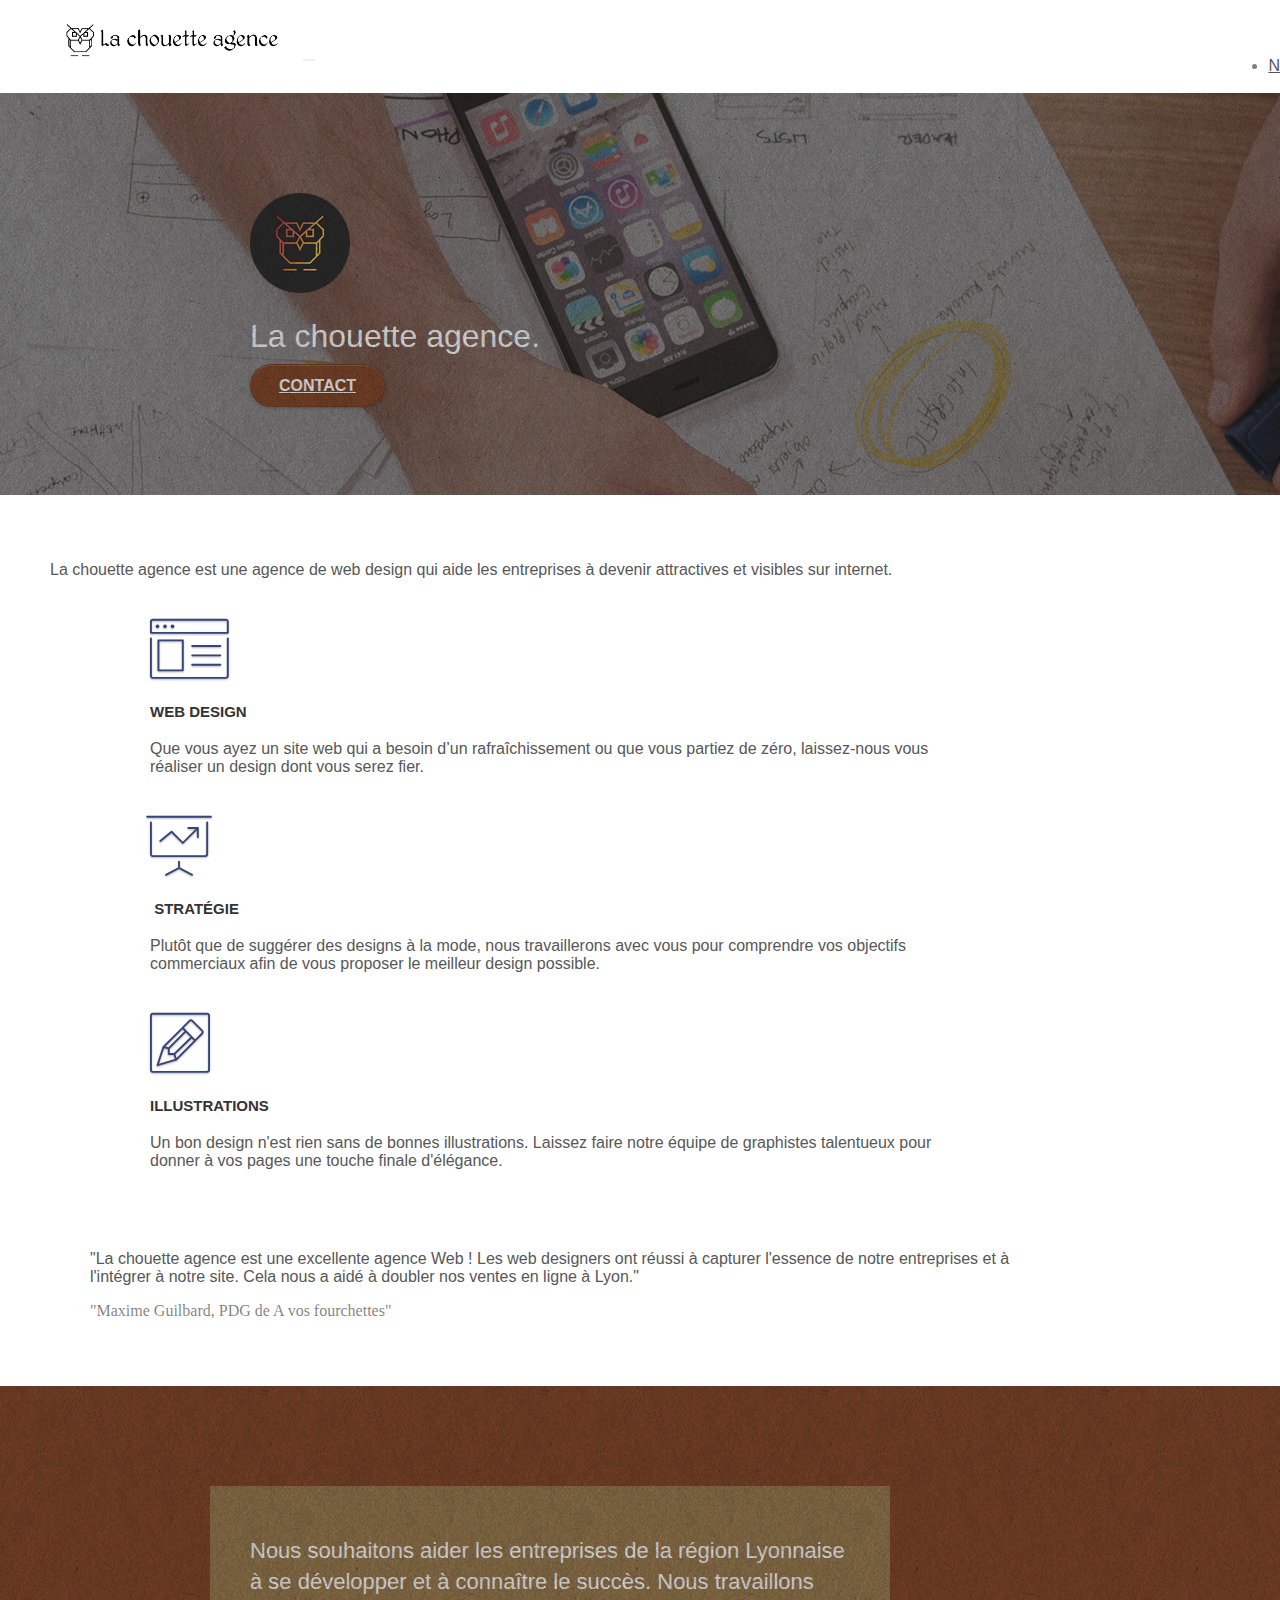
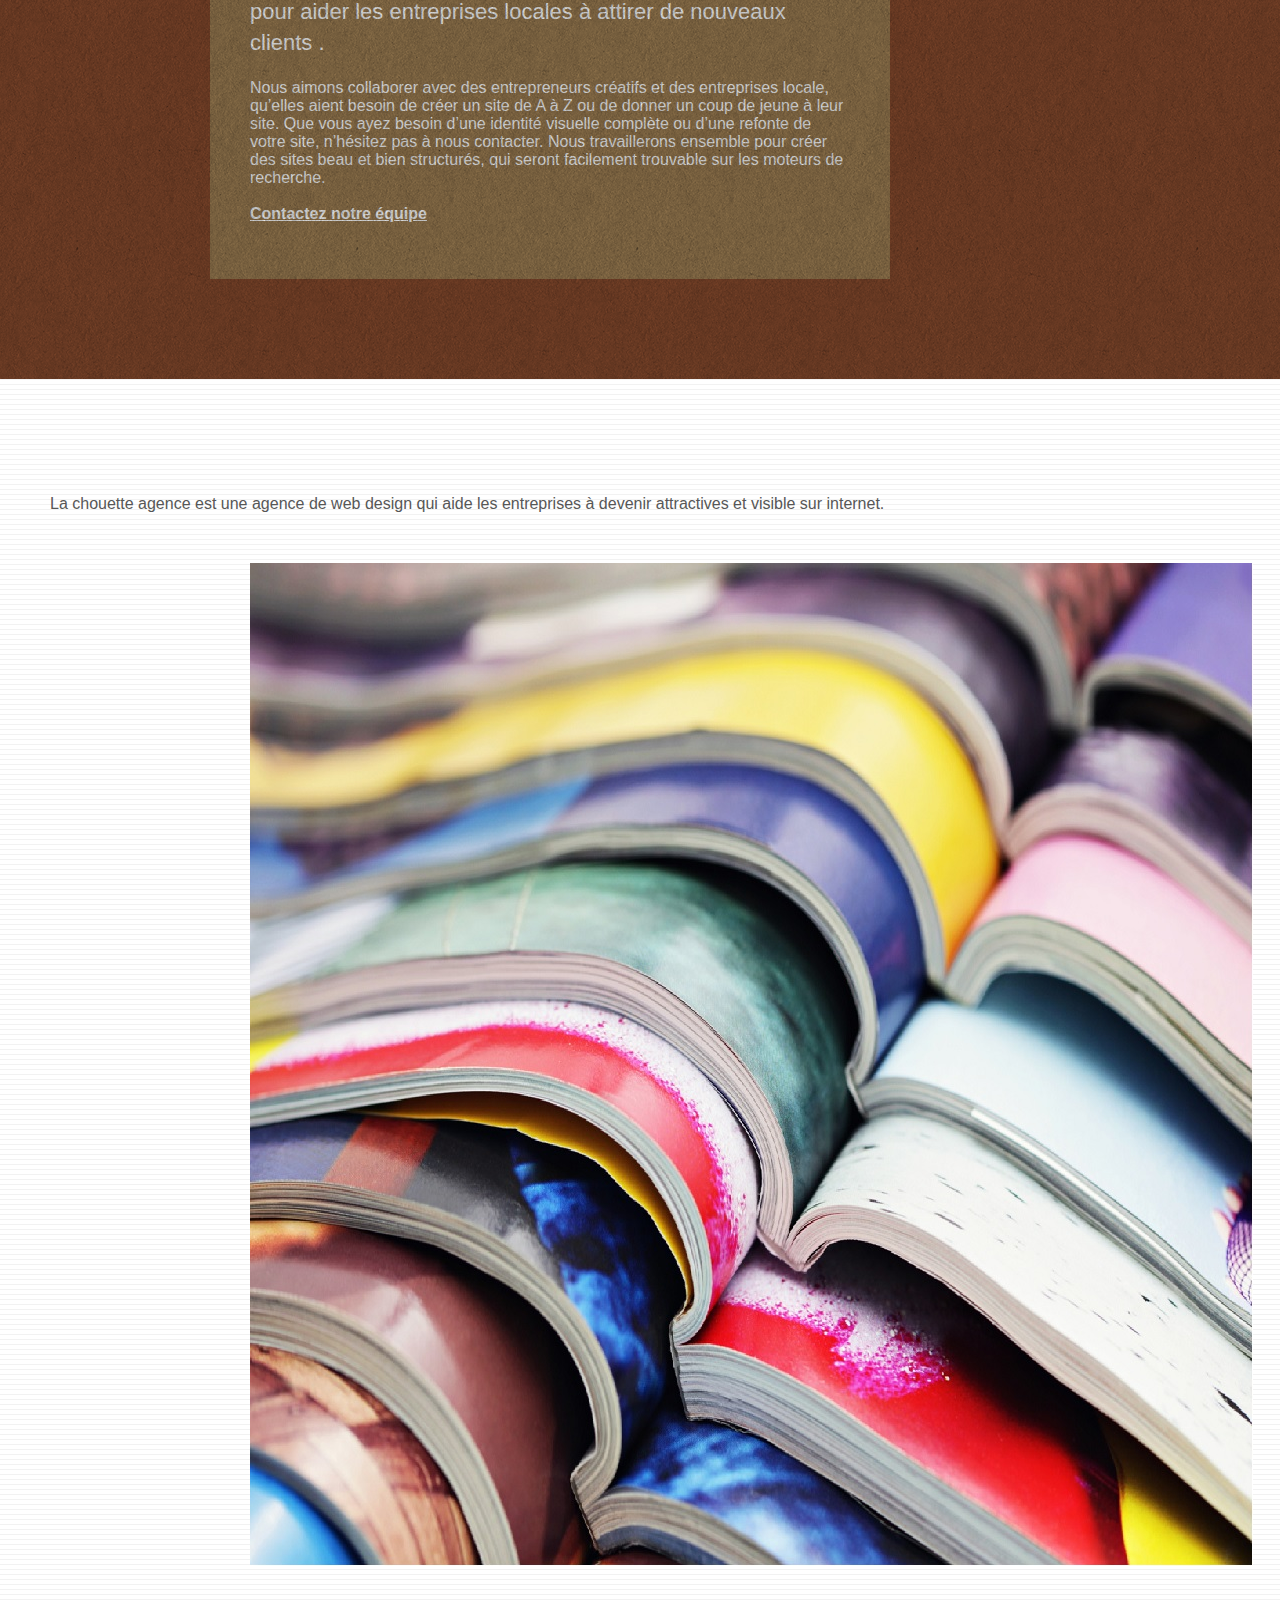
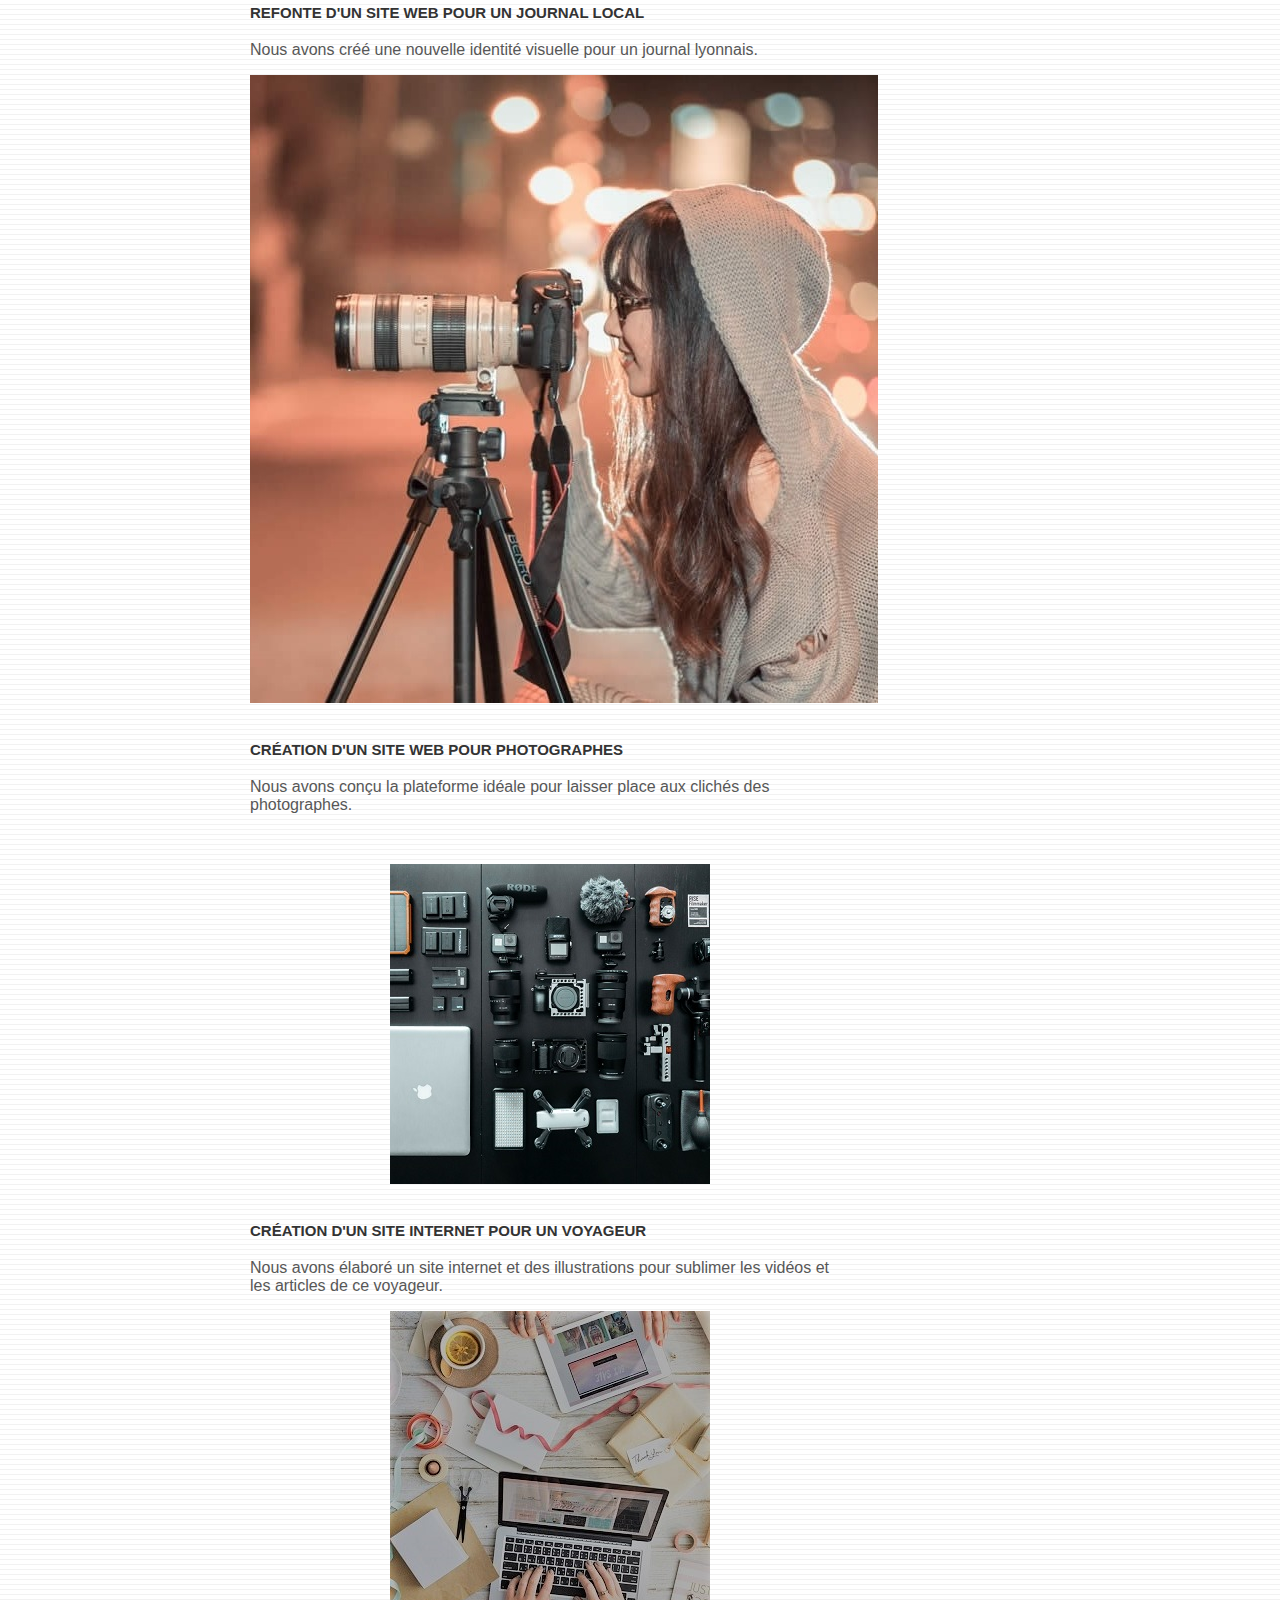
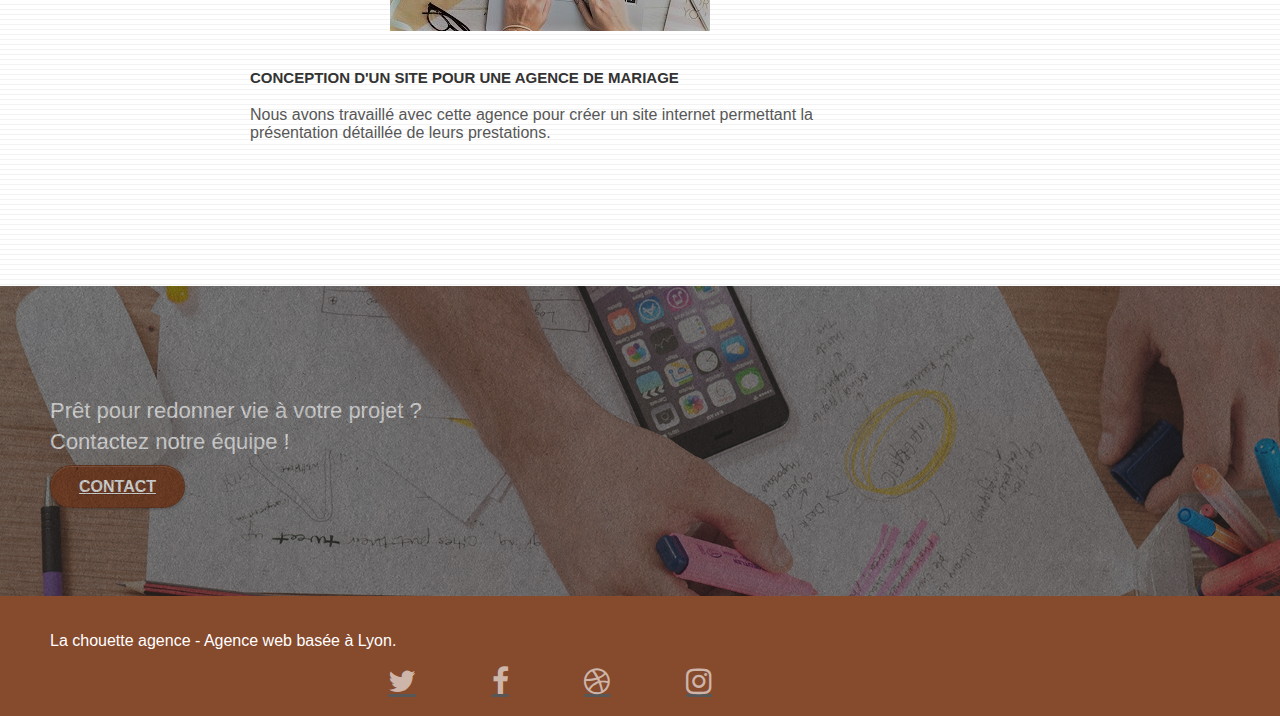
==== index.html @ 38c5d388 "correction orthographe" ====
<!doctype html>
<html lang="fr">

<head>
	<meta charset="utf-8">
	<meta name="keywords"
		content="seo, google, site web, site internet, agence design paris, agence design, agence design,agence design,agence design,agence design,agence design,agence design,agence design,agence design">
	<meta name="description"
		content="Agence web à paris, stratégie web, web design, illustrations, design de site web, site web, web, internet, site internet, site">
	<meta name="viewport" content="width=device-width, initial-scale=1.0, viewport-fit=cover">
	<link rel="shortcut icon" type="image/png" href="favicon.jpg">

	<link rel="stylesheet" href="https://cdn.jsdelivr.net/npm/bootstrap@3.3.5/dist/css/bootstrap.min.css"
		integrity="sha384-pdapHxIh7EYuwy6K7iE41uXVxGCXY0sAjBzaElYGJUrzwodck3Lx6IE2lA0rFREo" crossorigin="anonymous">
	<link rel="stylesheet" type="text/css" href="style.css">
	<link rel="stylesheet" type="text/css" href="./css/font-awesome.css">
	<link rel="stylesheet" type="text/css" href="./css/et-line.css">


	<script src="./js/jquery-2.1.0.js"></script>
	<script src="https://cdn.jsdelivr.net/npm/bootstrap@3.3.5/dist/js/bootstrap.min.js"
		integrity="sha384-pPttEvTHTuUJ9L2kCoMnNqCRcaMPMVMsWVO+RLaaaYDmfSP5//dP6eKRusbPcqhZ"
		crossorigin="anonymous"></script>
	<script src="./js/blocs.js"></script>
	<script src="./js/jquery.touchSwipe.js" defer></script>
	<script src="./js/gmaps.js"></script>

	<title>La Chouette Agence - Agence Web Design</title>


	<!-- Analytics -->

	<!-- Analytics END -->

</head>

<body>
	<!-- Principal conteneur -->
	<div class="page-container">

		<!-- bloc-0 -->
		<div class="bloc bgc-white l-bloc " id="bloc-0">
			<div class="container bloc-sm">

				<nav class="navbar row">
					<div class="navbar-header">
						<a class="navbar-brand" href="index.html"><img src="img/la-chouette-agence.png"
								alt="paris web design logo agence web meilleure agence" height="40" /></a>
						<button id="nav-toggle" type="button" class="ui-navbar-toggle navbar-toggle"
							data-toggle="collapse" data-target=".navbar-1">
							<span class="sr-only">Toggle navigation</span><span class="icon-bar"></span><span
								class="icon-bar"></span><span class="icon-bar"></span>
						</button>
					</div>
					<div class="collapse navbar-collapse navbar-1 special-dropdown-nav">
						<ul class="site-navigation nav navbar-nav">
							<li>
								<a href="contact.html">Nous contacter</a>
							</li>
						</ul>
					</div>
				</nav>
			</div>
		</div>
	</div>
	<!-- bloc-0 END -->

	<!-- bloc-1-presentation -->
	<div class="bloc bgc-dark-slate-blue bg-banniere d-bloc bg-t-edge bloc-bg-texture texture-paper b-parallax"
		id="bloc-1-hero">
		<div class="container bloc-lg">
			<div class="row tight-width-whitespace">
				<div class="col-sm-12">
					<img src="img/logo.png" class="center-block image-resize-mode" width="100"
						alt="La chouette agence, agence web paris, création logo paris" />
					<h1 class="text-center hero-bloc-text tc-white ">
						La chouette agence.
					</h1>
					<div class="text-center">
						<a href="contact.html" class="btn btn-lg btn-clean btn-rd cta-hero btn-atomic-tangerine"
							id="cta-hero">Contact</a>
					</div>
				</div>
			</div>
		</div>
	</div>
	<!-- bloc-1-presentation END -->

	<!-- bloc-2-services -->
	<div class="bloc bgc-white l-bloc" id="bloc-2-services">
		<div class="container bloc-md">
			<div class="row">
				<aside class="col-sm-12 text-center">
					<p>
						La chouette agence est une agence de web design qui aide les entreprises à devenir
						attractives et visibles sur internet.
					</p>
				</aside>
			</div>
			<div class="row voffset-lg med-width-whitespace">
				<div class="col-sm-4">
					<div class="text-center">
						<span class="et-icon-browser sm-shadow icon-dark-slate-blue icons icon-lg"></span>
					</div>
					<h3 class="mg-md text-center">
						Web design
					</h3>
					<p class="text-center ">
						Que vous ayez un site web qui a besoin d&rsquo;un rafraîchissement ou que vous partiez de
						zéro, laissez-nous vous réaliser un design dont vous serez fier.
					</p>
				</div>
				<div class="col-sm-4">
					<div class="text-center">
						<span class="et-icon-presentation sm-shadow icon-dark-slate-blue icons icon-lg"></span>
					</div>
					<h3 class="mg-md text-center">
						&nbsp;Stratégie
					</h3>
					<p class="text-center ">
						Plutôt que de suggérer des designs à la mode, nous travaillerons avec vous pour comprendre
						vos objectifs commerciaux afin de vous proposer le meilleur design possible.<br>
					</p>
				</div>
				<div class="col-sm-4">
					<div class="text-center">
						<span class="et-icon-edit sm-shadow icon-dark-slate-blue icons icon-lg"></span>
					</div>
					<h3 class="mg-md text-center">
						Illustrations
					</h3>
					<p class="text-center ">
						Un bon design n'est rien sans de bonnes illustrations. Laissez faire notre équipe de
						graphistes talentueux pour donner à vos pages une touche finale d'élégance.
					</p>
				</div>
			</div>
			<div class="row voffset-lg voffset">
				<div class="col-xs-12 col-md-8 col-md-offset-2 text-center">
					<blockquote>
						<p>
							"La chouette agence est une excellente agence Web !
							Les web designers ont réussi à capturer l'essence de notre entreprises et à l'intégrer à
							notre site.
							Cela nous a aidé à doubler nos ventes en ligne à Lyon."
						</p>
						<footer>
							"Maxime Guilbard, PDG de A vos fourchettes"
						</footer>
					</blockquote>

				</div>
			</div>
		</div>
	</div>
	<!-- bloc-2-services END -->

	<!-- bloc-3-what-i-do -->
	<div class="bloc tc-white bgc-atomic-tangerine bg-presentation d-bloc bloc-bg-texture texture-paper b-parallax"
		id="bloc-3-what-i-do">
		<div class="container bloc-lg">
			<div class="row tight-width-whitespace black-background">
				<div class="col-sm-12">
					<h2 class="mg-md text-center tc-white">
						Nous souhaitons aider les entreprises de la région Lyonnaise à se développer et à connaître
						le succès. Nous travaillons pour aider les entreprises locales à attirer de nouveaux clients
						.<br>
					</h2>
					<p class="text-center white">
						Nous aimons collaborer avec des entrepreneurs créatifs et des entreprises locale, qu’elles
						aient besoin de créer un site de A à Z ou de donner un coup de jeune à leur site. Que vous
						ayez besoin d’une identité visuelle complète ou d’une refonte de votre site, n’hésitez pas à
						nous contacter. Nous travaillerons ensemble pour créer des sites beau et bien structurés,
						qui seront facilement trouvable sur les moteurs de recherche. <br><br><a
							class="ltc-white bold-link" href="contact.html">Contactez notre équipe</a><br>
					</p>
				</div>
			</div>
		</div>
	</div>
	<!-- bloc-3-what-i-do END -->

	<!-- bloc-4-portfolio -->
	<div class="bloc bgc-white bg-lines-h2-bg bg-repeat l-bloc" id="bloc-4-portfolio">
		<div class="container bloc-lg">
			<div class="row">
				<aside class="col-sm-12 text-center">
					<p>
						La chouette agence est une agence de web design qui aide les entreprises à devenir
						attractives et visible sur internet.
					</p>
				</aside>
			</div>
			<div class="row tight-width-whitespace portfolio-row">
				<div class="col-sm-6">
					<a href="#" data-lightbox="img/1.jpg" data-gallery-id="gallery-1"
						data-caption="Refonte d'un site web pour un journal local" data-frame="snapshot-lb"><img
							src="img/1.jpg"
							alt="paris web design logo agence web meilleure agence et refonte site web journal"
							class="img-responsive portfolio-thumb" /></a>
					<h3 class="mg-md text-center">
						Refonte d'un site web pour un journal local
					</h3>
					<p class="text-center">
						Nous avons créé une nouvelle identité visuelle pour un journal lyonnais.
					</p>
				</div>
				<div class="col-sm-6">
					<a href="#" data-lightbox="img/2.jpg" data-gallery-id="gallery-1"
						data-caption="Création d'un site web pour photographes" data-frame="snapshot-lb"><img
							src="img/2.jpg" class="img-responsive portfolio-thumb"
							alt="paris web design logo agence web meilleure agence, Création d'un site web pour photographes" /></a>
					<h3 class="mg-md text-center">
						Création d'un site web pour photographes
					</h3>
					<p class="text-center">
						Nous avons conçu la plateforme idéale pour laisser place aux clichés des photographes.
					</p>
				</div>
			</div>
			<div class="row tight-width-whitespace portfolio-row">
				<div class="col-sm-6">
					<a href="#" data-lightbox="img/3.bmp" data-gallery-id="gallery-1"
						data-caption="Création d'un site internet pour un voyageur" data-frame="snapshot-lb"><img
							src="img/3.bmp" class="img-responsive portfolio-thumb"
							alt="paris web design logo agence web meilleure agence, Création d'un site web pour voyageur" /></a>
					<h3 class="mg-md text-center">
						Création d'un site internet pour un voyageur
					</h3>
					<p class="text-center">
						Nous avons élaboré un site internet et des illustrations pour sublimer les vidéos et les
						articles de ce voyageur.
					</p>
				</div>
				<div class="col-sm-6">
					<a href="#" data-lightbox="img/4.bmp" data-gallery-id="gallery-1"
						data-caption="Conception d'un site pour une agence de mariage" data-frame="snapshot-lb"><img
							src="img/4.bmp" class="img-responsive portfolio-thumb"
							alt="paris web design logo agence web meilleure agence, Création d'un site web pour agence de mariage" /></a>
					<h3 class="mg-md text-center">
						Conception d'un site pour une agence de mariage
					</h3>
					<p class="text-center">
						Nous avons travaillé avec cette agence pour créer un site internet permettant la
						présentation détaillée de leurs prestations.
					</p>
				</div>
			</div>
		</div>
	</div>
	<!-- bloc-4-portfolio END -->

	<!-- bloc-5-cta -->
	<div class="bloc bgc-dark-slate-blue bg-banniere d-bloc bloc-bg-texture texture-paper" id="bloc-5-cta">
		<div class="container bloc-lg">
			<div class="row">
				<h2 class="mg-md text-center tc-white">
					Prêt pour redonner vie à votre projet ?<br>Contactez notre équipe !
				</h2>
				<div class="col-sm-12 text-center">
					<a href="contact.html" class="btn btn-atomic-tangerine btn-clean btn-rd btn-lg cta-hero">Contact</a>
				</div>
			</div>
		</div>
	</div>
	<!-- bloc-5-cta END -->

	<!-- Footer - bloc-8 -->
	<div class="bloc bgc-atomic-tangerine d-bloc" id="bloc-8">
		<div class="container bloc-sm">
			<div class="row">
				<div class="col-sm-12">
					<p class="text-center white">
						La chouette agence - Agence web basée à Lyon.<br>
					</p>
					<div class="row row-no-gutters social">
						<div class="col-sm-3">
							<div class="text-center">
								<a class="social" href="index.html"><span class="fa fa-twitter icon-md"></span></a>
							</div>
						</div>
						<div class="col-sm-3">
							<div class="text-center">
								<a class="social" href="index.html"><span class="fa fa-facebook icon-md"></span></a>
							</div>
						</div>
						<div class="col-sm-3">
							<div class="text-center">
								<a class="social" href="index.html"><span class="fa fa-dribbble icon-md"></span></a>
							</div>
						</div>
						<div class="col-sm-3">
							<div class="text-center">
								<a class="social" href="index.html"><span class="fa fa-instagram icon-md"></span></a>
							</div>
						</div>
					</div>
				</div>
			</div>
		</div>
		<!-- Footer - bloc-8 END -->
	</div>
	<!-- Principal conteneur END -->
</body>

</html>
---- style.css ----
body {
    margin: 0;
    padding: 0;
    background: #fff;
    overflow-x: hidden;
    -webkit-font-smoothing: antialiased;
    -moz-osx-font-smoothing: grayscale;
}

a,
button {
    transition: all 0.3s ease-in-out;
    outline: none !important;
}

a:hover {
    text-decoration: none;
    cursor: pointer;
}

#page-loading-blocs-notifaction {
    position: fixed;
    top: 0;
    bottom: 0;
    width: 100%;
    z-index: 100000;
    background: #ffffff url("img/pageload-spinner.gif") no-repeat center center;
}

.bloc {
    width: 100%;
    clear: both;
    background: 50% 50% no-repeat;
    padding: 0 50px;
    -webkit-background-size: cover;
    -moz-background-size: cover;
    -o-background-size: cover;
    background-size: cover;
    position: relative;
}

.bloc .container {
    padding-left: 0;
    padding-right: 0;
}

.bloc-lg {
    padding: 100px 50px;
}

.bloc-md {
    padding: 50px;
}

.bloc-sm {
    padding: 20px 50px;
}

.bg-center,
.bg-l-edge,
.bg-r-edge,
.bg-t-edge,
.bg-b-edge,
.bg-tl-edge,
.bg-bl-edge,
.bg-tr-edge,
.bg-br-edge,
.bg-repeat {
    -webkit-background-size: auto !important;
    -moz-background-size: auto !important;
    -o-background-size: auto !important;
    background-size: auto !important;
}

.bg-repeat {
    background: repeat;
}

.bg-t-edge {
    background: top no-repeat;
}

.bloc-bg-texture::before {
    content: "";
    background-size: 2px 2px;
    position: absolute;
    top: 0;
    bottom: 0;
    left: 0;
    right: 0;
}

.texture-paper::before {
    background: url("img/texture-paper.png");
    background-size: 280px 280px;
}

.b-parallax {
    background-attachment: fixed;
}

.d-bloc {
    color: rgba(255, 255, 255, 0.7);
}

.d-bloc button:hover {
    color: rgba(255, 255, 255, 0.9);
}

.d-bloc .icon-round,
.d-bloc .icon-square,
.d-bloc .icon-rounded,
.d-bloc .icon-semi-rounded-a,
.d-bloc .icon-semi-rounded-b {
    border-color: rgba(255, 255, 255, 0.9);
}

.d-bloc .divider-h span {
    border-color: rgba(255, 255, 255, 0.2);
}

.d-bloc .a-btn,
.d-bloc .navbar a,
.d-bloc .navbar-brand,
.d-bloc a .icon-sm,
.d-bloc a .icon-md,
.d-bloc a .icon-lg,
.d-bloc a .icon-xl,
.d-bloc h1 a,
.d-bloc h2 a,
.d-bloc h3 a,
.d-bloc h4 a,
.d-bloc h5 a,
.d-bloc h6 a,
.d-bloc p a {
    color: rgba(255, 255, 255, 0.6);
}

.d-bloc .a-btn:hover,
.d-bloc .navbar a:hover,
.d-bloc .navbar-brand:hover,
.d-bloc a:hover .icon-sm,
.d-bloc a:hover .icon-md,
.d-bloc a:hover .icon-lg,
.d-bloc a:hover .icon-xl,
.d-bloc h1 a:hover,
.d-bloc h2 a:hover,
.d-bloc h3 a:hover,
.d-bloc h4 a:hover,
.d-bloc h5 a:hover,
.d-bloc h6 a:hover,
.d-bloc p a:hover {
    color: rgba(255, 255, 255, 1);
}

.d-bloc .navbar-toggle .icon-bar {
    background: rgba(255, 255, 255, 1);
}

.d-bloc .btn-wire,
.d-bloc .btn-wire:hover {
    color: rgba(255, 255, 255, 1);
    border-color: rgba(255, 255, 255, 1);
}

.d-bloc .panel {
    color: rgba(0, 0, 0, 0.5);
}

.d-bloc .panel button:hover {
    color: rgba(0, 0, 0, 0.7);
}

.d-bloc .panel icon {
    border-color: rgba(0, 0, 0, 0.7);
}

.d-bloc .panel .divider-h span {
    border-color: rgba(0, 0, 0, 0.1);
}

.d-bloc .panel .a-btn {
    color: rgba(0, 0, 0, 0.6);
}

.d-bloc .panel .a-btn:hover {
    color: rgba(0, 0, 0, 1);
}

.d-bloc .panel .btn-wire,
.d-bloc .panel .btn-wire:hover {
    color: rgba(0, 0, 0, 0.7);
    border-color: rgba(0, 0, 0, 0.3);
}

.d-bloc .panel,
.l-bloc {
    color: rgba(0, 0, 0, 0.5);
}

.d-bloc .panel button:hover,
.l-bloc button:hover {
    color: rgba(0, 0, 0, 0.7);
}

.l-bloc .icon-round,
.l-bloc .icon-square,
.l-bloc .icon-rounded,
.l-bloc .icon-semi-rounded-a,
.l-bloc .icon-semi-rounded-b {
    border-color: rgba(0, 0, 0, 0.7);
}

.d-bloc .panel .divider-h span,
.l-bloc .divider-h span {
    border-color: rgba(0, 0, 0, 0.1);
}

.d-bloc .panel .a-btn,
.l-bloc .a-btn,
.l-bloc .navbar a,
.l-bloc .navbar-brand,
.l-bloc a .icon-sm,
.l-bloc a .icon-md,
.l-bloc a .icon-lg,
.l-bloc a .icon-xl,
.l-bloc h1 a,
.l-bloc h2 a,
.l-bloc h3 a,
.l-bloc h4 a,
.l-bloc h5 a,
.l-bloc h6 a,
.l-bloc p a {
    color: rgba(0, 0, 0, 0.6);
}

.d-bloc .panel .a-btn:hover,
.l-bloc .a-btn:hover,
.l-bloc .navbar a:hover,
.l-bloc .navbar-brand:hover,
.l-bloc a:hover .icon-sm,
.l-bloc a:hover .icon-md,
.l-bloc a:hover .icon-lg,
.l-bloc a:hover .icon-xl,
.l-bloc h1 a:hover,
.l-bloc h2 a:hover,
.l-bloc h3 a:hover,
.l-bloc h4 a:hover,
.l-bloc h5 a:hover,
.l-bloc h6 a:hover,
.l-bloc p a:hover {
    color: rgba(0, 0, 0, 1);
}

.l-bloc .navbar-toggle .icon-bar {
    color: rgba(0, 0, 0, 0.6);
}

.d-bloc .panel .btn-wire,
.d-bloc .panel .btn-wire:hover,
.l-bloc .btn-wire,
.l-bloc .btn-wire:hover {
    color: rgba(0, 0, 0, 0.7);
    border-color: rgba(0, 0, 0, 0.3);
}

.voffset {
    margin-top: 30px;
}

.voffset-lg {
    margin-top: 80px;
}

.row-no-gutters {
    margin-right: 0;
    margin-left: 0;
}

.row.row-no-gutters > [class^="col-"],
.row.row-no-gutters > [class*=" col-"] {
    padding-right: 0;
    padding-left: 0;
}

#bloc-1-hero h1 {
    font-size: 32px;
}

.navbar {
    margin-bottom: 0;
    z-index: 1;
}

.navbar-brand {
    height: auto;
    padding: 3px 15px;
    font-size: 25px;
    font-weight: normal;
    font-weight: 600;
    line-height: 44px;
}

.navbar-brand img {
    max-height: 200px;
    margin: 0 5px 0 0;
    display: inline;
}

.navbar-brand img[src$="svg"] {
    min-width: 100px;
}

.nav-center .navbar-brand img {
    margin: 0;
}

.navbar .nav {
    padding-top: 2px;
    margin-right: -16px;
    float: right;
    z-index: 1;
}

.nav > li {
    float: left;
    margin-top: 4px;
    font-size: 16px;
}

.navbar-nav .open .dropdown-menu > li > a {
    text-align: inherit;
}

.nav > li a:hover,
.nav > li a:focus {
    background: transparent;
}

.navbar-toggle {
    margin: 10px 10px 0 0;
    border: 0px;
}

.navbar-toggle:hover {
    background: transparent !important;
}

.navbar-toggle .icon-bar {
    background-color: rgba(0, 0, 0, 0.5);
    width: 26px;
}

.nav-invert .navbar .nav {
    float: left;
}

.nav-invert .navbar-header,
.nav-invert .navbar-brand {
    float: right;
    position: relative;
    z-index: 2;
}

@media (min-width: 768px) {
    .site-navigation {
        position: absolute;
        top: 50%;
        right: 20px;
        transform: translate(0, -50%);
        -webkit-transform: translateY(-50%);
    }
    .nav > li .dropdown-menu a,
    .nav > li .dropdown-menu a:hover {
        color: #484848;
    }
    .nav-invert .site-navigation {
        left: 0;
        right: 0;
    }
    .nav-center {
        text-align: center;
    }
    .nav-center .navbar-header {
        width: 100%;
    }
    .nav-center .navbar-header,
    .nav-center .navbar-brand,
    .nav-center .nav > li {
        float: none;
        display: inline-block;
    }
    .nav-center .site-navigation {
        position: relative;
        width: 100%;
        right: 0;
        margin-right: 0px;
        margin-top: 20px;
    }
    .nav-center.mini-nav .navbar-toggle {
        float: none;
        margin: 10px auto 0;
    }
}

.nav > li > .dropdown a {
    background: none !important;
    display: block;
    padding: 14px 15px;
}

nav .caret {
    margin: 0 5px;
}

.dropdown-menu .dropdown-menu {
    top: -8px;
    left: 100%;
}

.dropdown-menu .dropmenu-flow-right {
    top: 100%;
    left: 0;
    margin-left: -1px;
    border-top-left-radius: 0;
    border-top-right-radius: 0;
}

.dropdown-menu .dropdown span {
    border: 4px solid black;
    border-top-color: transparent;
    border-right-color: transparent;
    border-bottom-color: transparent;
    margin: 6px -5px 0 0 !important;
    float: right;
}

.mg-md {
    margin-top: 10px;
    margin-bottom: 20px;
}

.mg-lg {
    margin-top: 10px;
    margin-bottom: 40px;
}

.btn {
    margin: 0 5px 5px 0;
}

.btn.pull-right {
    margin: 0 0 5px 5px;
}

.btn-d,
.btn-d:hover,
.btn-d:focus {
    color: #fff;
    background: rgba(0, 0, 0, 0.3);
}

button {
    outline: none !important;
}

.btn-rd {
    border-radius: 40px;
}

.btn-clean {
    border: 1px solid rgba(0, 0, 0, 0.08);
    border-bottom-color: rgba(0, 0, 0, 0.1);
    text-shadow: 0 1px 0 rgba(0, 0, 1, 0.1);
    box-shadow: 0 1px 3px rgba(0, 0, 1, 0.25), inset 0 1px 0 0 rgba(255, 255, 255, 0.15);
}

.icon-md {
    font-size: 30px !important;
}

.icon-lg {
    font-size: 60px !important;
}

.sm-shadow {
    text-shadow: 0 1px 2px rgba(0, 0, 0, 0.3);
}

.panel-sq,
.panel-sq .panel-heading,
.panel-sq .panel-footer {
    border-radius: 0;
}

.panel-rd {
    border-radius: 30px;
}

.panel-rd .panel-heading {
    border-radius: 29px 29px 0 0;
}

.panel-rd .panel-footer {
    border-radius: 0 0 29px 29px;
}

.form-control {
    border-color: rgba(0, 0, 0, 0.1);
    box-shadow: none;
}

.scrollToTop {
    width: 40px;
    height: 40px;
    position: fixed;
    bottom: 20px;
    right: 20px;
    opacity: 0;
    z-index: 500;
    transition: all 0.3s ease-in-out;
}

.scrollToTop span {
    margin-top: 6px;
}

.showScrollTop {
    font-size: 14px;
    opacity: 1;
}

a[data-lightbox] {
    position: relative;
    display: block;
    text-align: center;
}

a[data-lightbox]:hover::before {
    content: "+";
    font-family: "HelveticaNeue-Light", "Helvetica Neue Light", "Helvetica Neue", Helvetica, Arial;
    font-size: 32px;
    width: 50px;
    height: 50px;
    margin-left: -25px;
    border-radius: 50%;
    background: rgba(0, 0, 0, 0.6);
    color: #fff;
    font-weight: 100;
    z-index: 1;
    position: absolute;
    top: 50%;
    transform: translateY(-50%);
    -webkit-transform: translateY(-50%);
}

a[data-lightbox]:hover img {
    opacity: 0.6;
    -webkit-animation-fill-mode: none;
    animation-fill-mode: none;
}

#lightbox-modal {
    display: flex;
    align-items: center;
}

#lightbox-modal .modal-dialog {
    width: 90%;
    max-width: 900px;
    margin: 0 auto 0;
}

#lightbox-modal .modal-dialog img {
    max-height: 90vh;
    margin: 0 auto;
}

.lightbox-caption {
    padding: 20px;
    color: #fff;
    background: rgba(0, 0, 0, 0.5);
    position: absolute;
    left: 15px;
    right: 15px;
    bottom: 5px;
}

.close-lightbox {
    color: #fff;
    font-size: 30px;
    position: absolute;
    top: 20px;
    right: 20px;
    z-index: 20;
    background: rgba(0, 0, 0, 0.5);
    border: none;
    line-height: 30px;
    padding: 0 9px 5px;
    opacity: 0.3;
}

.close-lightbox:hover,
.next-lightbox:hover,
.prev-lightbox:hover {
    opacity: 1;
    color: #fff;
}

.next-lightbox,
.prev-lightbox {
    font-size: 20px;
    color: rgba(255, 255, 255, 0.9);
    background: rgba(0, 0, 0, 0.5);
    transition: all 0.2s ease-in-out;
    position: absolute;
    top: 45%;
    z-index: 1;
    opacity: 0.4;
}

.next-lightbox {
    padding: 6px 8px 1px 13px;
    right: 25px;
}

.prev-lightbox {
    padding: 6px 13px 1px 10px;
    left: 25px;
}

.snapshot-lb .modal-body {
    padding-bottom: 45px;
}

.snapshot-lb .lightbox-caption {
    padding: 0;
    color: rgba(0, 0, 0, 0.5);
    background: none;
}

h1,
h2,
h3,
h4,
h5,
h6,
p,
label,
.btn,
a {
    font-family: "helvetica";
    font-weight: 400;
    color: #575757 !important;
}

.container {
    max-width: 1000px;
}

.hero-bloc-text {
    font-size: 38px;
}

.hero-bloc-text-sub {
    font-size: 36px;
}

.statement-bloc-text {
    line-height: 26px;
    font-style: italic;
    font-size: 20px;
    text-align: center;
    font-weight: lighter;
    max-width: 520px;
    margin: auto auto auto auto;
}

.tight-width-whitespace {
    max-width: 600px;
    margin: auto auto auto auto;
}

.h1 {
    font-size: 20px;
    font-family: "Open Sans";
}

.cta-hero {
    margin-top: 22px;
    color: #ffffff !important;
    text-transform: uppercase;
    padding: 12px 28px 12px 28px;
    font-size: 16px;
    font-weight: 700;
}

.social {
    max-width: 400px;
    margin: auto auto auto auto;
    display: flex;
    justify-content: space-around;
}

h2 {
    font-size: 22px;
    line-height: 1.4em;
}

h3 {
    font-size: 15px;
    text-transform: uppercase;
    font-weight: 700;
    color: #333333 !important;
}

.med-width-whitespace {
    max-width: 800px;
    margin: auto auto auto auto;
    box-shadow: 0px 0px 0px #000000;
}

h1 {
    color: #333333 !important;
}

h4 {
    color: #333333 !important;
}

.icons {
    margin-bottom: 14px;
    margin-top: 24px;
}

.white {
    color: #ffffff !important;
}

.portfolio-thumb {
    margin-bottom: 24px;
    margin-left: auto;
    margin-right: auto;
}

.portfolio-row {
    margin-bottom: 44px;
    margin-top: 50px;
}

.avatar {
    box-shadow: 0px 4px 9px rgba(0, 0, 0, 0.3);
}

.black-background {
    background-color: rgba(165, 147, 99, 0.7);
    padding: 40px 40px 40px 40px;
}

.bold-link {
    font-weight: 900;
    text-decoration: underline !important;
}

.bgc-white {
    background-color: #ffffff;
}

.bgc-dark-slate-blue {
    background-color: #364577;
}

.bgc-atomic-tangerine {
    background-color: #864a2d;
}

.tc-white {
    color: #fff !important;
}

.btn-atomic-tangerine {
    background: #864a2d;
    color: #fff !important;
}

.btn-atomic-tangerine:hover {
    background: #c27956 !important;
    color: #ffffff !important;
}

.ltc-white {
    color: #ffffff !important;
}

.ltc-white:hover {
    color: #cccccc !important;
}

.ltc-atomic-tangerine {
    color: #e18458 !important;
}

.ltc-atomic-tangerine:hover {
    color: #c27956 !important;
}

.icon-dark-slate-blue {
    color: #364577 !important;
    border-color: #364577 !important;
}

.bg-dots-bg {
    background-image: url("img/dots-bg.png");
}

.bg-lines-h2-bg {
    background-image: url("img/lines-h2-bg.png");
}

.bg-banniere {
    background-image: url("img/la-chouette-agence-banniere.jpg");
}

.bg-presentation {
    background-image: url("img/image-de-presentation.bmp");
}

@media (max-width: 1024px) {
    .bloc {
        padding-left: 20px;
        padding-right: 20px;
    }
    .bloc.full-width-bloc,
    .bloc-tile-2.full-width-bloc .container,
    .bloc-tile-3.full-width-bloc .container,
    .bloc-tile-4.full-width-bloc .container {
        padding-left: 0;
        padding-right: 0;
    }
}

@media (max-width: 992px) and (min-width: 768px) {
    .navbar .nav {
        max-width: 80%;
    }
    .nav-center.navbar .nav {
        max-width: 100%;
    }
}

@media only screen and (min-device-width: 768px) and (max-device-width: 1024px) and (orientation: landscape) {
    .b-parallax {
        background-attachment: scroll;
    }
}

@media only screen and (min-device-width: 1024px) and (max-device-width: 1366px) and (-webkit-min-device-pixel-ratio: 1.5) {
    .b-parallax {
        background-attachment: scroll;
    }
}

@media (max-width: 991px) {
    .container {
        width: 100%;
    }
    .b-parallax {
        background-attachment: scroll;
    }
    .page-container,
    #hero-bloc {
        overflow-x: hidden;
        position: relative;
    }
    .bloc {
        padding-left: constant(safe-area-inset-left);
        padding-right: constant(safe-area-inset-right);
    }
    .bloc-group,
    .bloc-group .bloc {
        display: block;
        width: 100%;
    }
    .bloc-fill-screen .fill-bloc-top-edge,
    .bloc-fill-screen .fill-bloc-bottom-edge {
        padding: 0 20px;
        padding-left: constant(safe-area-inset-left);
        padding-right: constant(safe-area-inset-right);
    }
}

@media (max-width: 767px) {
    .page-container {
        overflow-x: hidden;
        position: relative;
    }
    h1,
    h2,
    h3,
    h4,
    h5,
    h6,
    p,
    #disqus_thread {
        padding-left: 10px !important;
        padding-right: 10px !important;
    }
    .b-parallax {
        background-attachment: scroll;
    }
    .navbar .nav {
        padding-top: 0;
        border-top: 1px solid rgba(0, 0, 0, 0.2);
        float: none !important;
    }
    .navbar.row {
        margin-left: 0;
        margin-right: 0;
    }
    .site-navigation {
        position: inherit;
        transform: none;
        -webkit-transform: none;
        -ms-transform: none;
    }
    .nav > li {
        margin-top: 0;
        border-bottom: 1px solid rgba(0, 0, 0, 0.1);
        background: rgba(0, 0, 0, 0.05);
        text-align: left;
        padding-left: 15px;
        width: 100%;
    }
    .nav > li:hover {
        background: rgba(0, 0, 0, 0.08);
    }
    .dropdown .dropdown a .caret {
        float: none;
        margin: 5px 0 0 10px !important;
        border: 4px solid black;
        border-bottom-color: transparent;
        border-right-color: transparent;
        border-left-color: transparent;
    }
    #hero-bloc .navbar .nav {
        background: rgba(0, 0, 0, 0.8);
    }
    #hero-bloc .navbar .nav a {
        color: rgba(255, 255, 255, 0.6);
    }
    .hero {
        padding: 50px 0;
    }
    .hero-nav {
        left: -1px;
        right: -1px;
    }
    .navbar-collapse {
        padding: 0;
        overflow-x: hidden;
        -webkit-box-shadow: none;
        box-shadow: none;
    }
    .navbar-brand img {
        max-height: 40px;
        width: auto;
    }
    .nav-invert .navbar-header {
        float: none;
        width: 100%;
    }
    .nav-invert .navbar-toggle {
        float: left;
        margin-left: 10px;
    }
    .bloc {
        padding-left: 0;
        padding-right: 0;
    }
    .bloc-xxl,
    .bloc-xl,
    .bloc-lg {
        padding: 40px 0;
    }
    .bloc-sm,
    .bloc-md {
        padding-left: 0;
        padding-right: 0;
    }
    .bloc-tile-2 .container,
    .bloc-tile-3 .container,
    .bloc-tile-4 .container,
    .bloc-fill-screen .fill-bloc-top-edge,
    .bloc-fill-screen .fill-bloc-bottom-edge {
        padding-left: 0;
        padding-right: 0;
    }
    .a-block {
        padding: 0 10px;
    }
    .btn-dwn {
        display: none;
    }
    .voffset {
        margin-top: 5px;
    }
    .voffset-md {
        margin-top: 20px;
    }
    .voffset-lg {
        margin-top: 30px;
    }
    form {
        padding: 5px;
    }
    .close-lightbox {
        display: inline-block;
    }
    .blocsapp-device-iphone5 {
        background-size: 216px 425px;
        padding-top: 60px;
        width: 216px;
        height: 425px;
    }
    .blocsapp-device-iphone5 img {
        width: 180px;
        height: 320px;
    }
}

@media (max-width: 400px) {
    .bloc {
        padding-left: 0;
        padding-right: 0;
    }
}

@media (max-width: 767px) {
    .bloc-mob-center-text {
        text-align: center;
    }
}
---- css/et-line.css ----
@font-face {
    font-family: et-line;
    src: url(../fonts/et-line.eot);
    src: url(../fonts/et-line.eot?#iefix) format("embedded-opentype"), url(../fonts/et-line.woff) format("woff"),
        url(../fonts/et-line.ttf) format("truetype"), url(../fonts/et-line.svg#et-line) format("svg");
    font-weight: 400;
    font-style: normal;
}

.et-icon-adjustments,
.et-icon-alarmclock,
.et-icon-anchor,
.et-icon-aperture,
.et-icon-attachment,
.et-icon-bargraph,
.et-icon-basket,
.et-icon-beaker,
.et-icon-bike,
.et-icon-book-open,
.et-icon-briefcase,
.et-icon-browser,
.et-icon-calendar,
.et-icon-camera,
.et-icon-caution,
.et-icon-chat,
.et-icon-circle-compass,
.et-icon-clipboard,
.et-icon-clock,
.et-icon-cloud,
.et-icon-compass,
.et-icon-desktop,
.et-icon-dial,
.et-icon-document,
.et-icon-documents,
.et-icon-download,
.et-icon-dribbble,
.et-icon-edit,
.et-icon-envelope,
.et-icon-expand,
.et-icon-facebook,
.et-icon-flag,
.et-icon-focus,
.et-icon-gears,
.et-icon-genius,
.et-icon-gift,
.et-icon-global,
.et-icon-globe,
.et-icon-googleplus,
.et-icon-grid,
.et-icon-happy,
.et-icon-hazardous,
.et-icon-heart,
.et-icon-hotairballoon,
.et-icon-hourglass,
.et-icon-key,
.et-icon-laptop,
.et-icon-layers,
.et-icon-lifesaver,
.et-icon-lightbulb,
.et-icon-linegraph,
.et-icon-linkedin,
.et-icon-lock,
.et-icon-magnifying-glass,
.et-icon-map,
.et-icon-map-pin,
.et-icon-megaphone,
.et-icon-mic,
.et-icon-mobile,
.et-icon-newspaper,
.et-icon-notebook,
.et-icon-paintbrush,
.et-icon-paperclip,
.et-icon-pencil,
.et-icon-phone,
.et-icon-picture,
.et-icon-pictures,
.et-icon-piechart,
.et-icon-presentation,
.et-icon-pricetags,
.et-icon-printer,
.et-icon-profile-female,
.et-icon-profile-male,
.et-icon-puzzle,
.et-icon-quote,
.et-icon-recycle,
.et-icon-refresh,
.et-icon-ribbon,
.et-icon-rss,
.et-icon-sad,
.et-icon-scissors,
.et-icon-scope,
.et-icon-search,
.et-icon-shield,
.et-icon-speedometer,
.et-icon-strategy,
.et-icon-streetsign,
.et-icon-tablet,
.et-icon-target,
.et-icon-telescope,
.et-icon-toolbox,
.et-icon-tools,
.et-icon-tools-2,
.et-icon-trophy,
.et-icon-tumblr,
.et-icon-twitter,
.et-icon-upload,
.et-icon-video,
.et-icon-wallet,
.et-icon-wine {
    font-family: et-line;
    /* speak: none;     est obsolète et n'est plus standardisé par le W3C */
    font-style: normal;
    font-weight: 400;
    font-variant: normal;
    text-transform: none;
    line-height: 1;
    -webkit-font-smoothing: antialiased;
    -moz-osx-font-smoothing: grayscale;
    display: inline-block;
}

.et-icon-mobile:before {
    content: "\e000";
}

.et-icon-laptop:before {
    content: "\e001";
}

.et-icon-desktop:before {
    content: "\e002";
}

.et-icon-tablet:before {
    content: "\e003";
}

.et-icon-phone:before {
    content: "\e004";
}

.et-icon-document:before {
    content: "\e005";
}

.et-icon-documents:before {
    content: "\e006";
}

.et-icon-search:before {
    content: "\e007";
}

.et-icon-clipboard:before {
    content: "\e008";
}

.et-icon-newspaper:before {
    content: "\e009";
}

.et-icon-notebook:before {
    content: "\e00a";
}

.et-icon-book-open:before {
    content: "\e00b";
}

.et-icon-browser:before {
    content: "\e00c";
}

.et-icon-calendar:before {
    content: "\e00d";
}

.et-icon-presentation:before {
    content: "\e00e";
}

.et-icon-picture:before {
    content: "\e00f";
}

.et-icon-pictures:before {
    content: "\e010";
}

.et-icon-video:before {
    content: "\e011";
}

.et-icon-camera:before {
    content: "\e012";
}

.et-icon-printer:before {
    content: "\e013";
}

.et-icon-toolbox:before {
    content: "\e014";
}

.et-icon-briefcase:before {
    content: "\e015";
}

.et-icon-wallet:before {
    content: "\e016";
}

.et-icon-gift:before {
    content: "\e017";
}

.et-icon-bargraph:before {
    content: "\e018";
}

.et-icon-grid:before {
    content: "\e019";
}

.et-icon-expand:before {
    content: "\e01a";
}

.et-icon-focus:before {
    content: "\e01b";
}

.et-icon-edit:before {
    content: "\e01c";
}

.et-icon-adjustments:before {
    content: "\e01d";
}

.et-icon-ribbon:before {
    content: "\e01e";
}

.et-icon-hourglass:before {
    content: "\e01f";
}

.et-icon-lock:before {
    content: "\e020";
}

.et-icon-megaphone:before {
    content: "\e021";
}

.et-icon-shield:before {
    content: "\e022";
}

.et-icon-trophy:before {
    content: "\e023";
}

.et-icon-flag:before {
    content: "\e024";
}

.et-icon-map:before {
    content: "\e025";
}

.et-icon-puzzle:before {
    content: "\e026";
}

.et-icon-basket:before {
    content: "\e027";
}

.et-icon-envelope:before {
    content: "\e028";
}

.et-icon-streetsign:before {
    content: "\e029";
}

.et-icon-telescope:before {
    content: "\e02a";
}

.et-icon-gears:before {
    content: "\e02b";
}

.et-icon-key:before {
    content: "\e02c";
}

.et-icon-paperclip:before {
    content: "\e02d";
}

.et-icon-attachment:before {
    content: "\e02e";
}

.et-icon-pricetags:before {
    content: "\e02f";
}

.et-icon-lightbulb:before {
    content: "\e030";
}

.et-icon-layers:before {
    content: "\e031";
}

.et-icon-pencil:before {
    content: "\e032";
}

.et-icon-tools:before {
    content: "\e033";
}

.et-icon-tools-2:before {
    content: "\e034";
}

.et-icon-scissors:before {
    content: "\e035";
}

.et-icon-paintbrush:before {
    content: "\e036";
}

.et-icon-magnifying-glass:before {
    content: "\e037";
}

.et-icon-circle-compass:before {
    content: "\e038";
}

.et-icon-linegraph:before {
    content: "\e039";
}

.et-icon-mic:before {
    content: "\e03a";
}

.et-icon-strategy:before {
    content: "\e03b";
}

.et-icon-beaker:before {
    content: "\e03c";
}

.et-icon-caution:before {
    content: "\e03d";
}

.et-icon-recycle:before {
    content: "\e03e";
}

.et-icon-anchor:before {
    content: "\e03f";
}

.et-icon-profile-male:before {
    content: "\e040";
}

.et-icon-profile-female:before {
    content: "\e041";
}

.et-icon-bike:before {
    content: "\e042";
}

.et-icon-wine:before {
    content: "\e043";
}

.et-icon-hotairballoon:before {
    content: "\e044";
}

.et-icon-globe:before {
    content: "\e045";
}

.et-icon-genius:before {
    content: "\e046";
}

.et-icon-map-pin:before {
    content: "\e047";
}

.et-icon-dial:before {
    content: "\e048";
}

.et-icon-chat:before {
    content: "\e049";
}

.et-icon-heart:before {
    content: "\e04a";
}

.et-icon-cloud:before {
    content: "\e04b";
}

.et-icon-upload:before {
    content: "\e04c";
}

.et-icon-download:before {
    content: "\e04d";
}

.et-icon-target:before {
    content: "\e04e";
}

.et-icon-hazardous:before {
    content: "\e04f";
}

.et-icon-piechart:before {
    content: "\e050";
}

.et-icon-speedometer:before {
    content: "\e051";
}

.et-icon-global:before {
    content: "\e052";
}

.et-icon-compass:before {
    content: "\e053";
}

.et-icon-lifesaver:before {
    content: "\e054";
}

.et-icon-clock:before {
    content: "\e055";
}

.et-icon-aperture:before {
    content: "\e056";
}

.et-icon-quote:before {
    content: "\e057";
}

.et-icon-scope:before {
    content: "\e058";
}

.et-icon-alarmclock:before {
    content: "\e059";
}

.et-icon-refresh:before {
    content: "\e05a";
}

.et-icon-happy:before {
    content: "\e05b";
}

.et-icon-sad:before {
    content: "\e05c";
}

.et-icon-facebook:before {
    content: "\e05d";
}

.et-icon-twitter:before {
    content: "\e05e";
}

.et-icon-googleplus:before {
    content: "\e05f";
}

.et-icon-rss:before {
    content: "\e060";
}

.et-icon-tumblr:before {
    content: "\e061";
}

.et-icon-linkedin:before {
    content: "\e062";
}

.et-icon-dribbble:before {
    content: "\e063";
}
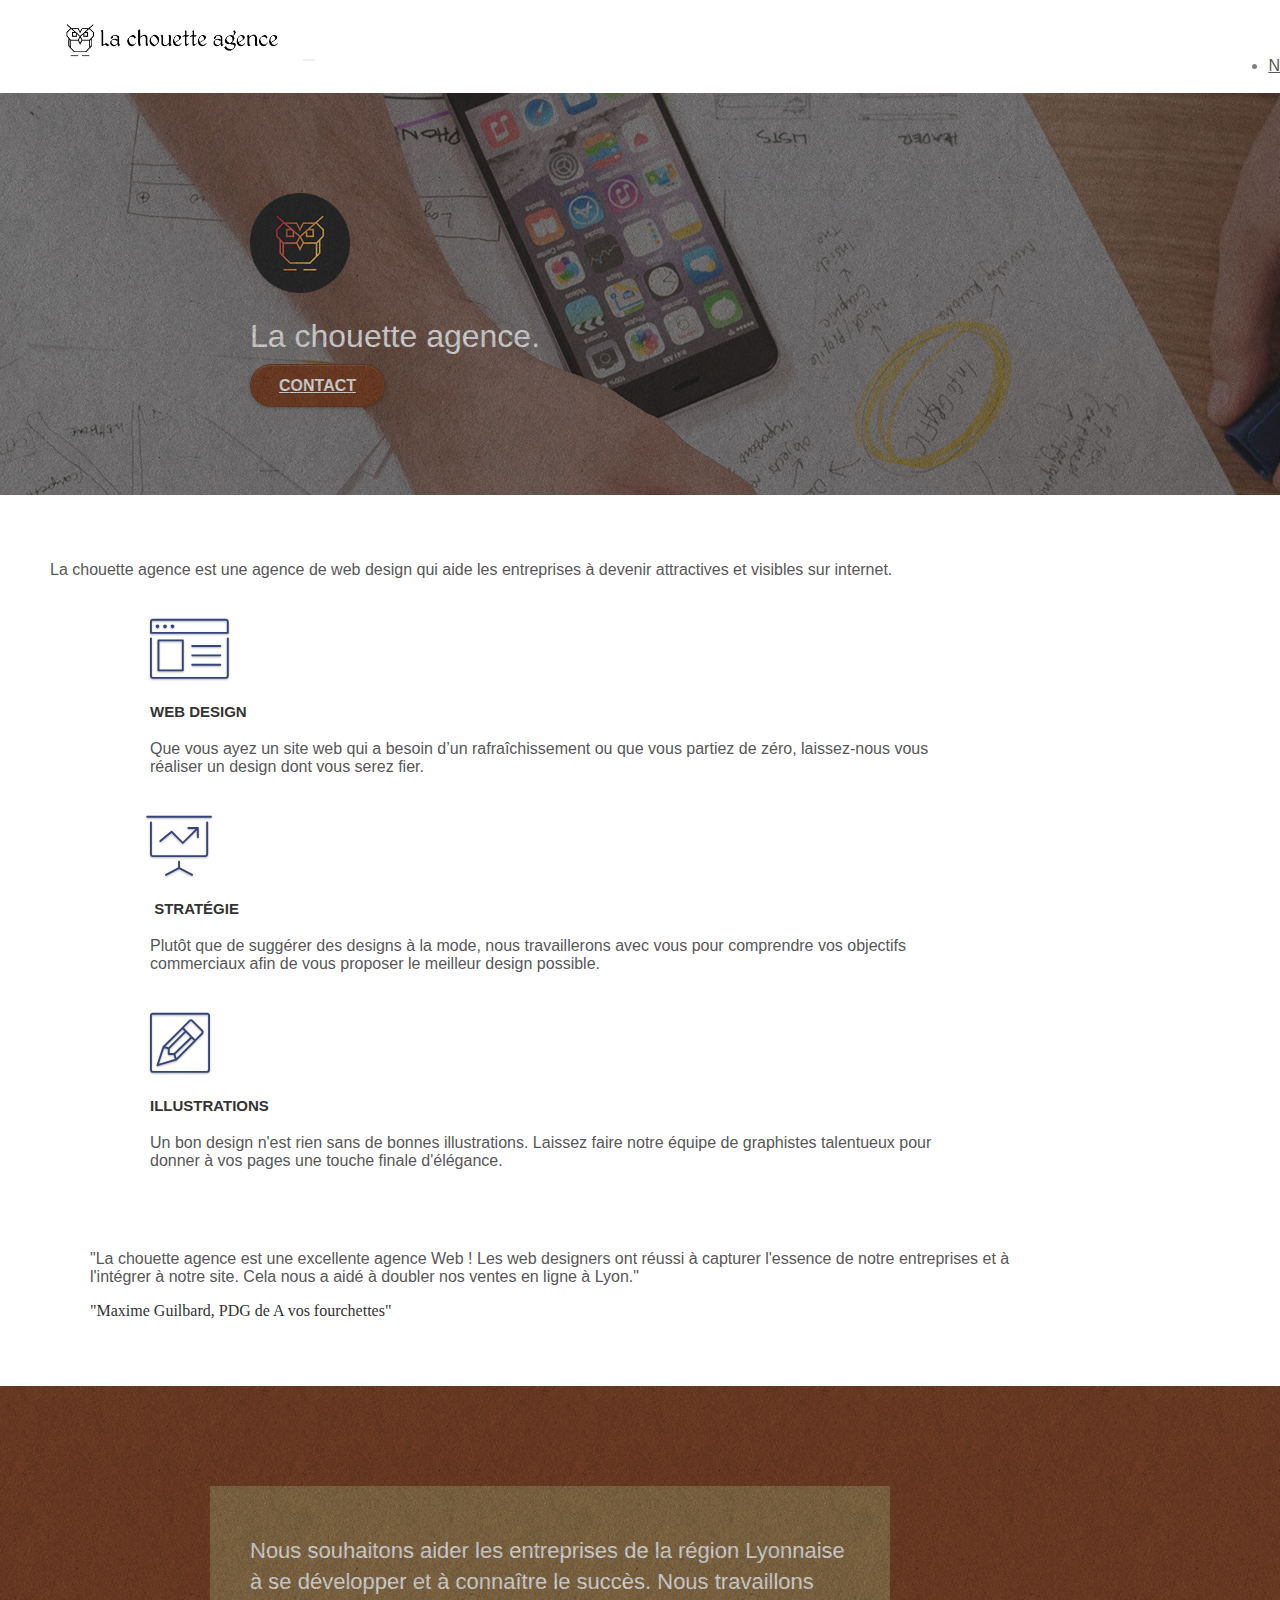
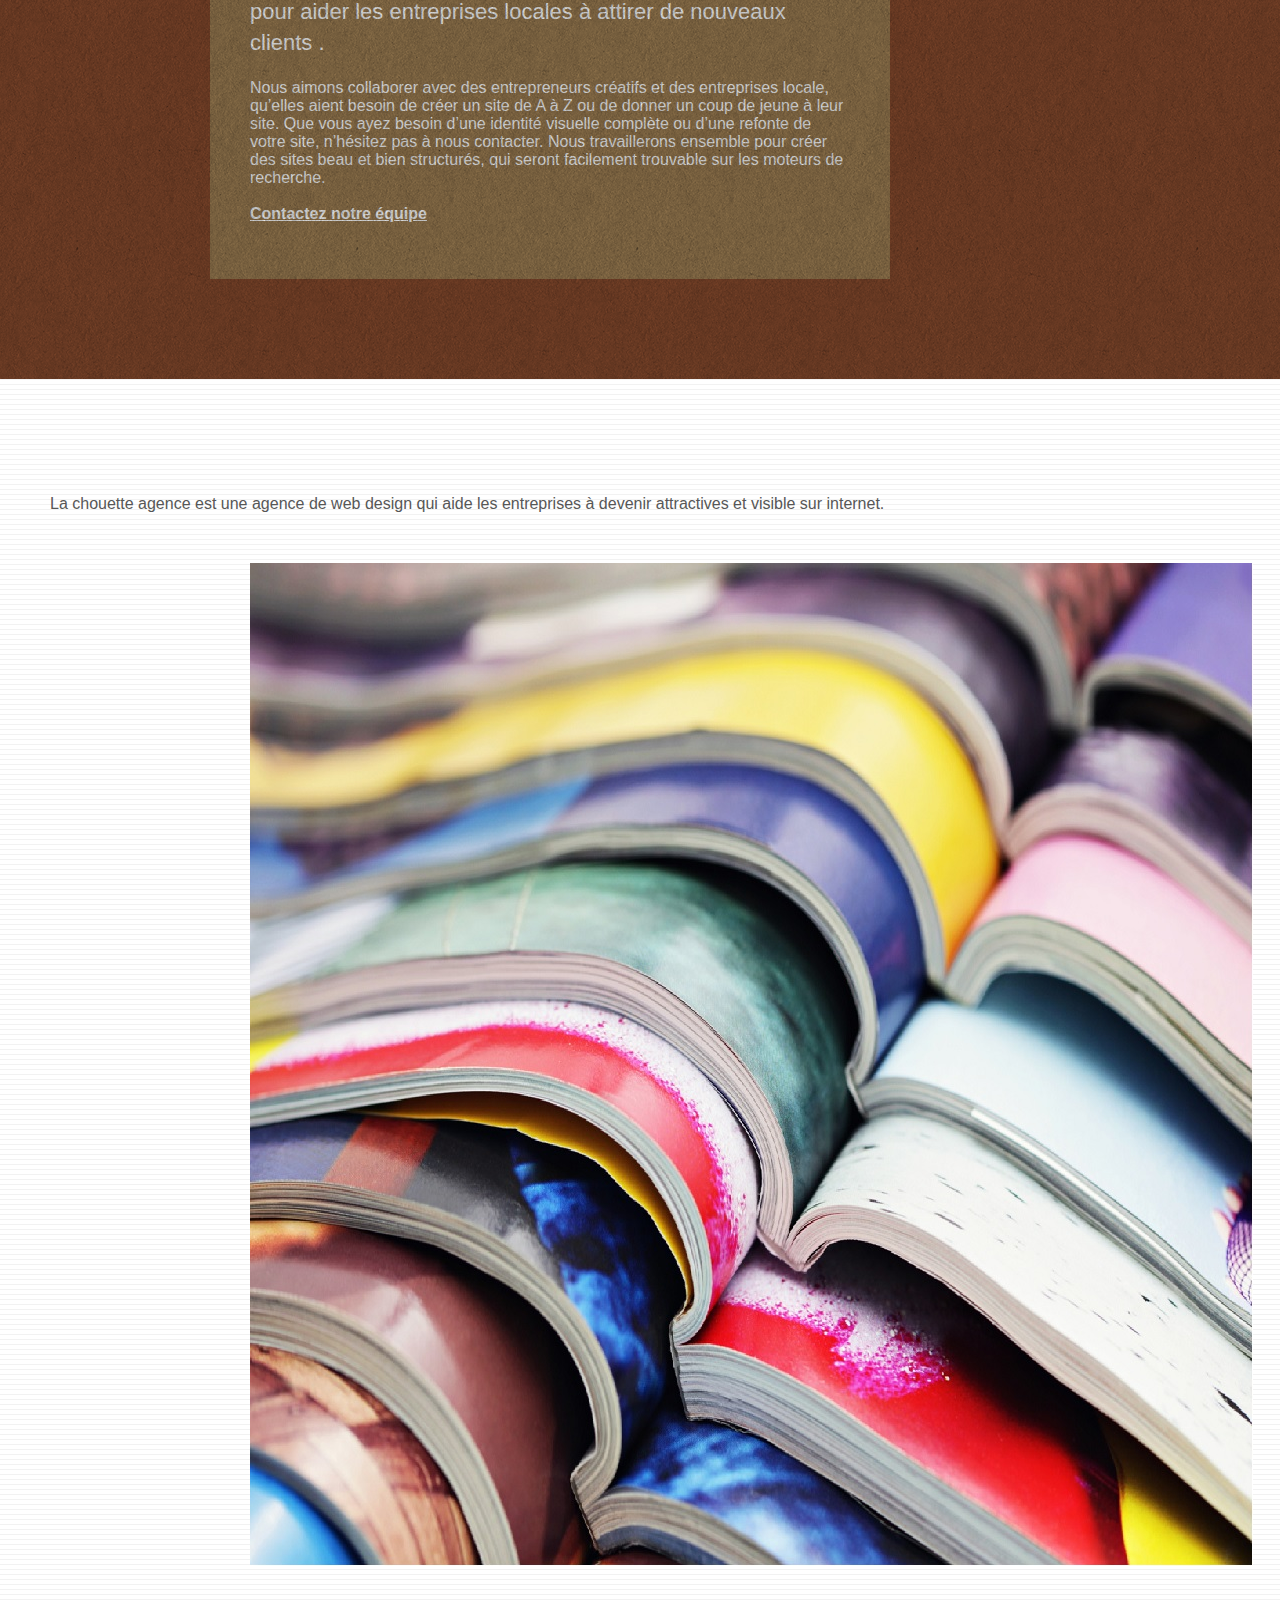
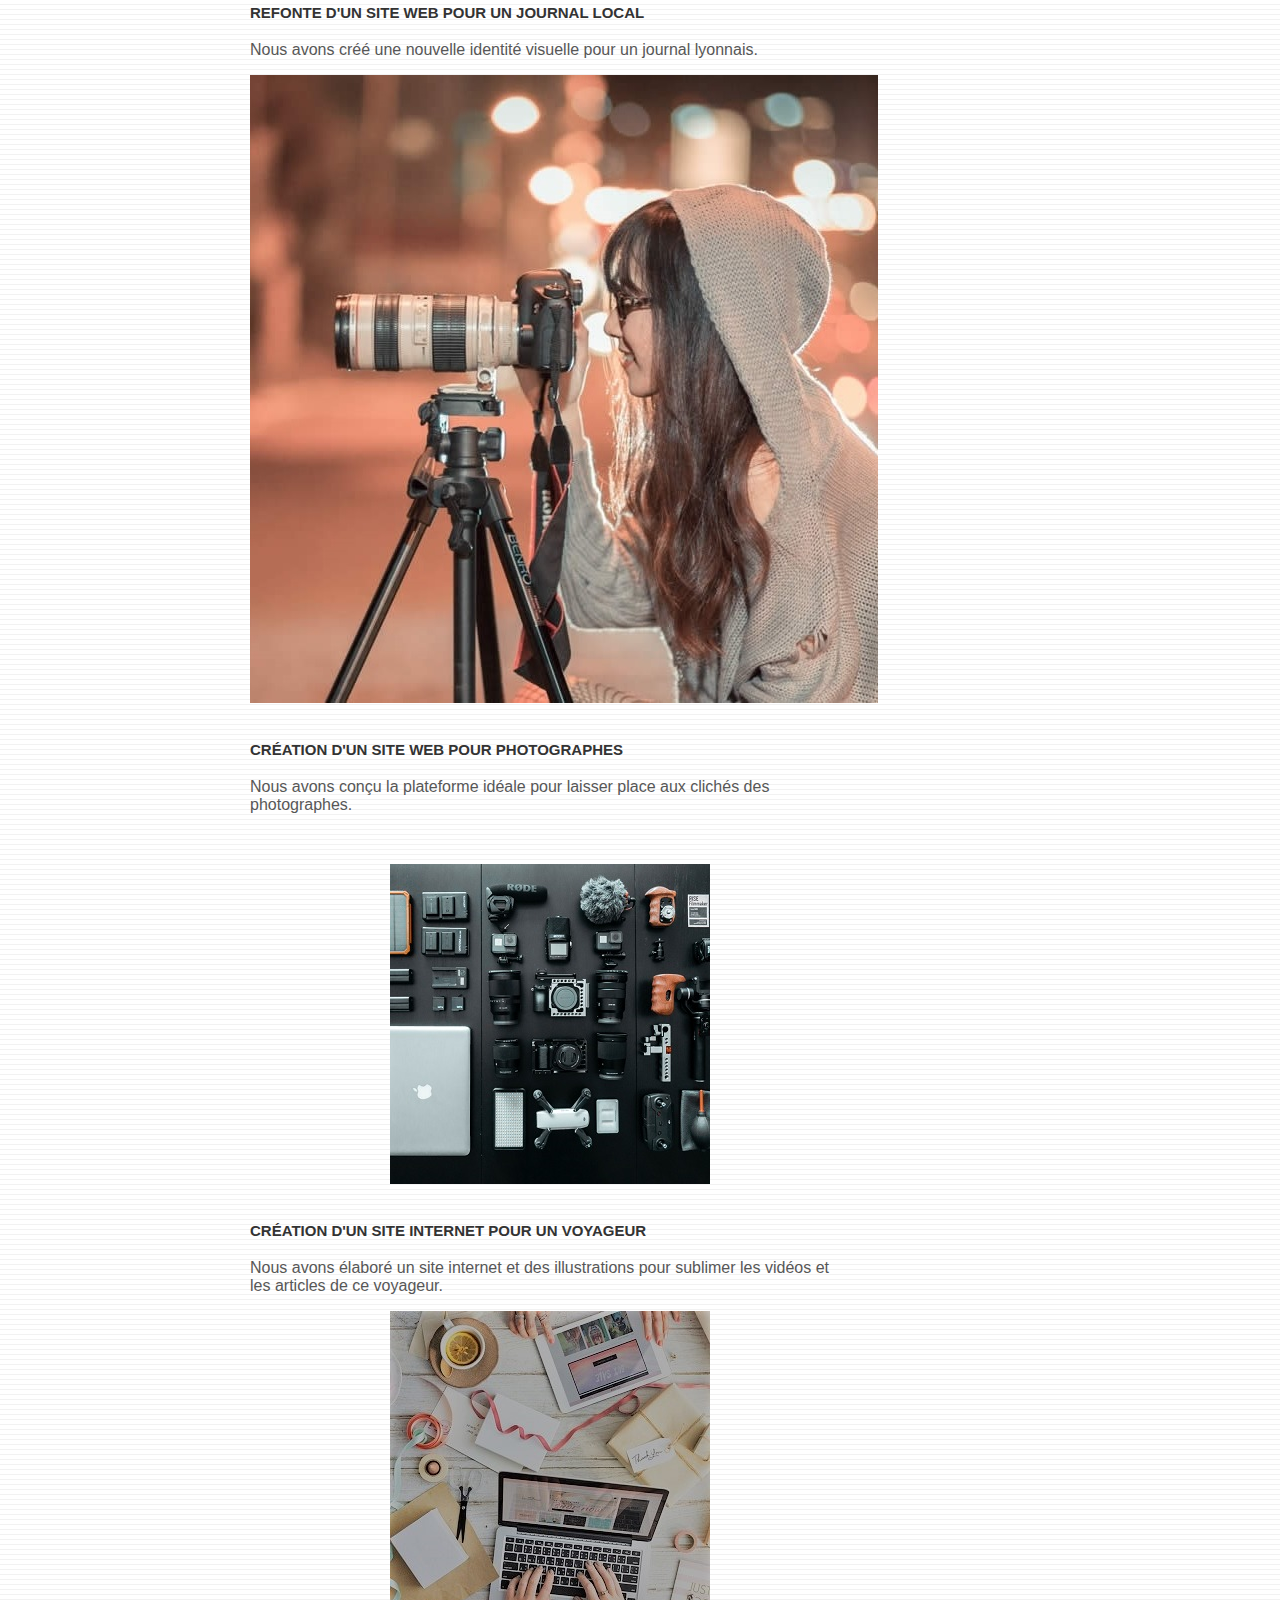
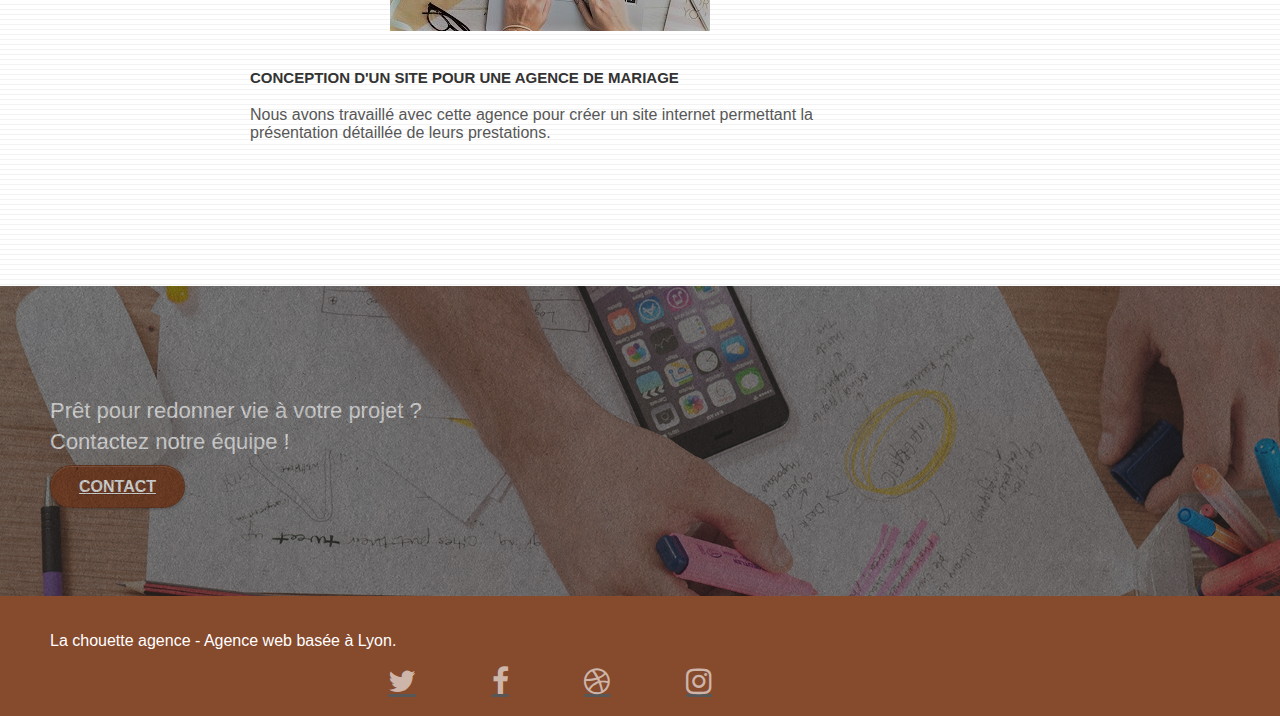
==== commit eb91caca: "ajout d'une classe <quote> pour la citation + couleur normes WCAG" ====
--- a/index.html
+++ b/index.html
@@ -144,7 +144,7 @@
 							notre site.
 							Cela nous a aidé à doubler nos ventes en ligne à Lyon."
 						</p>
-						<footer>
+						<footer class="quote">
 							"Maxime Guilbard, PDG de A vos fourchettes"
 						</footer>
 					</blockquote>
--- a/style.css
+++ b/style.css
@@ -1040,3 +1040,14 @@
         text-align: center;
     }
 }
+
+@media screen and (max-width: 1024px) {
+    .row {
+        margin-right: 0;
+        margin-left: 0;
+    }
+}
+
+.quote {
+    color: #333;
+}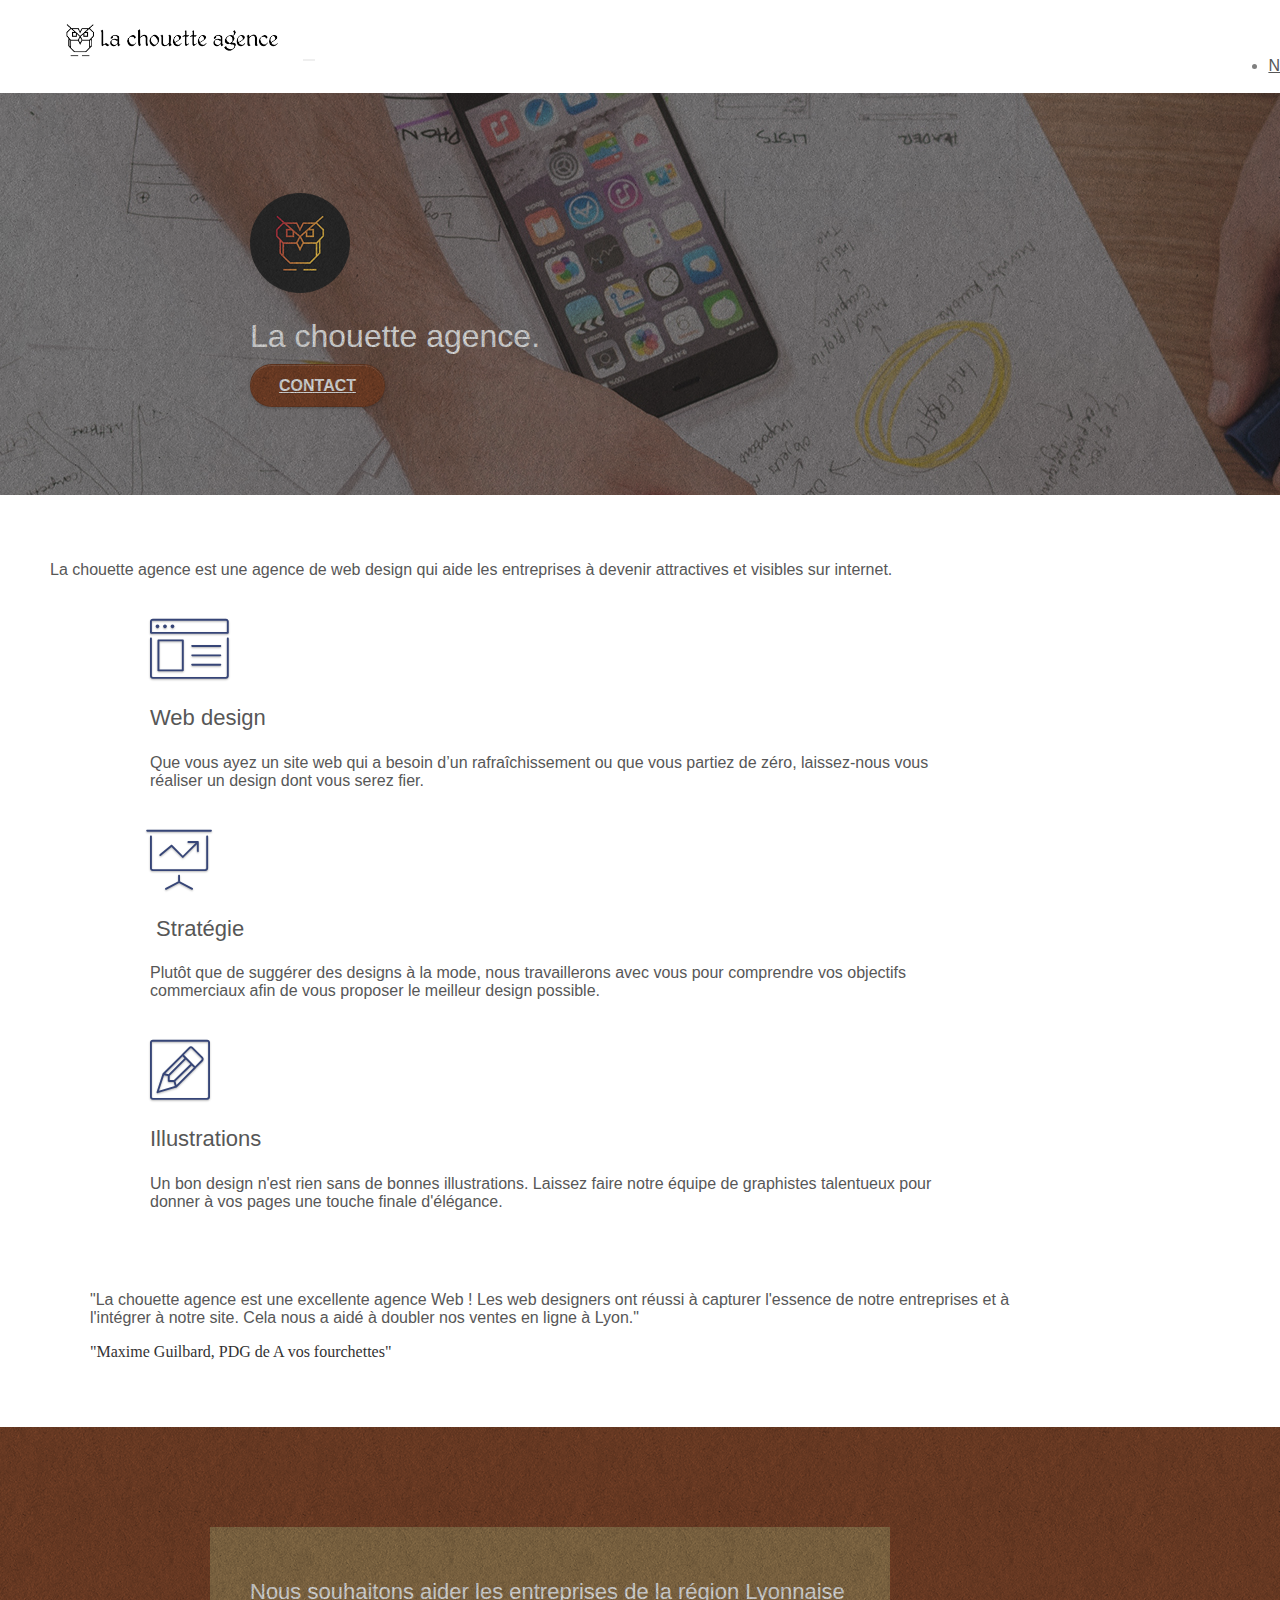
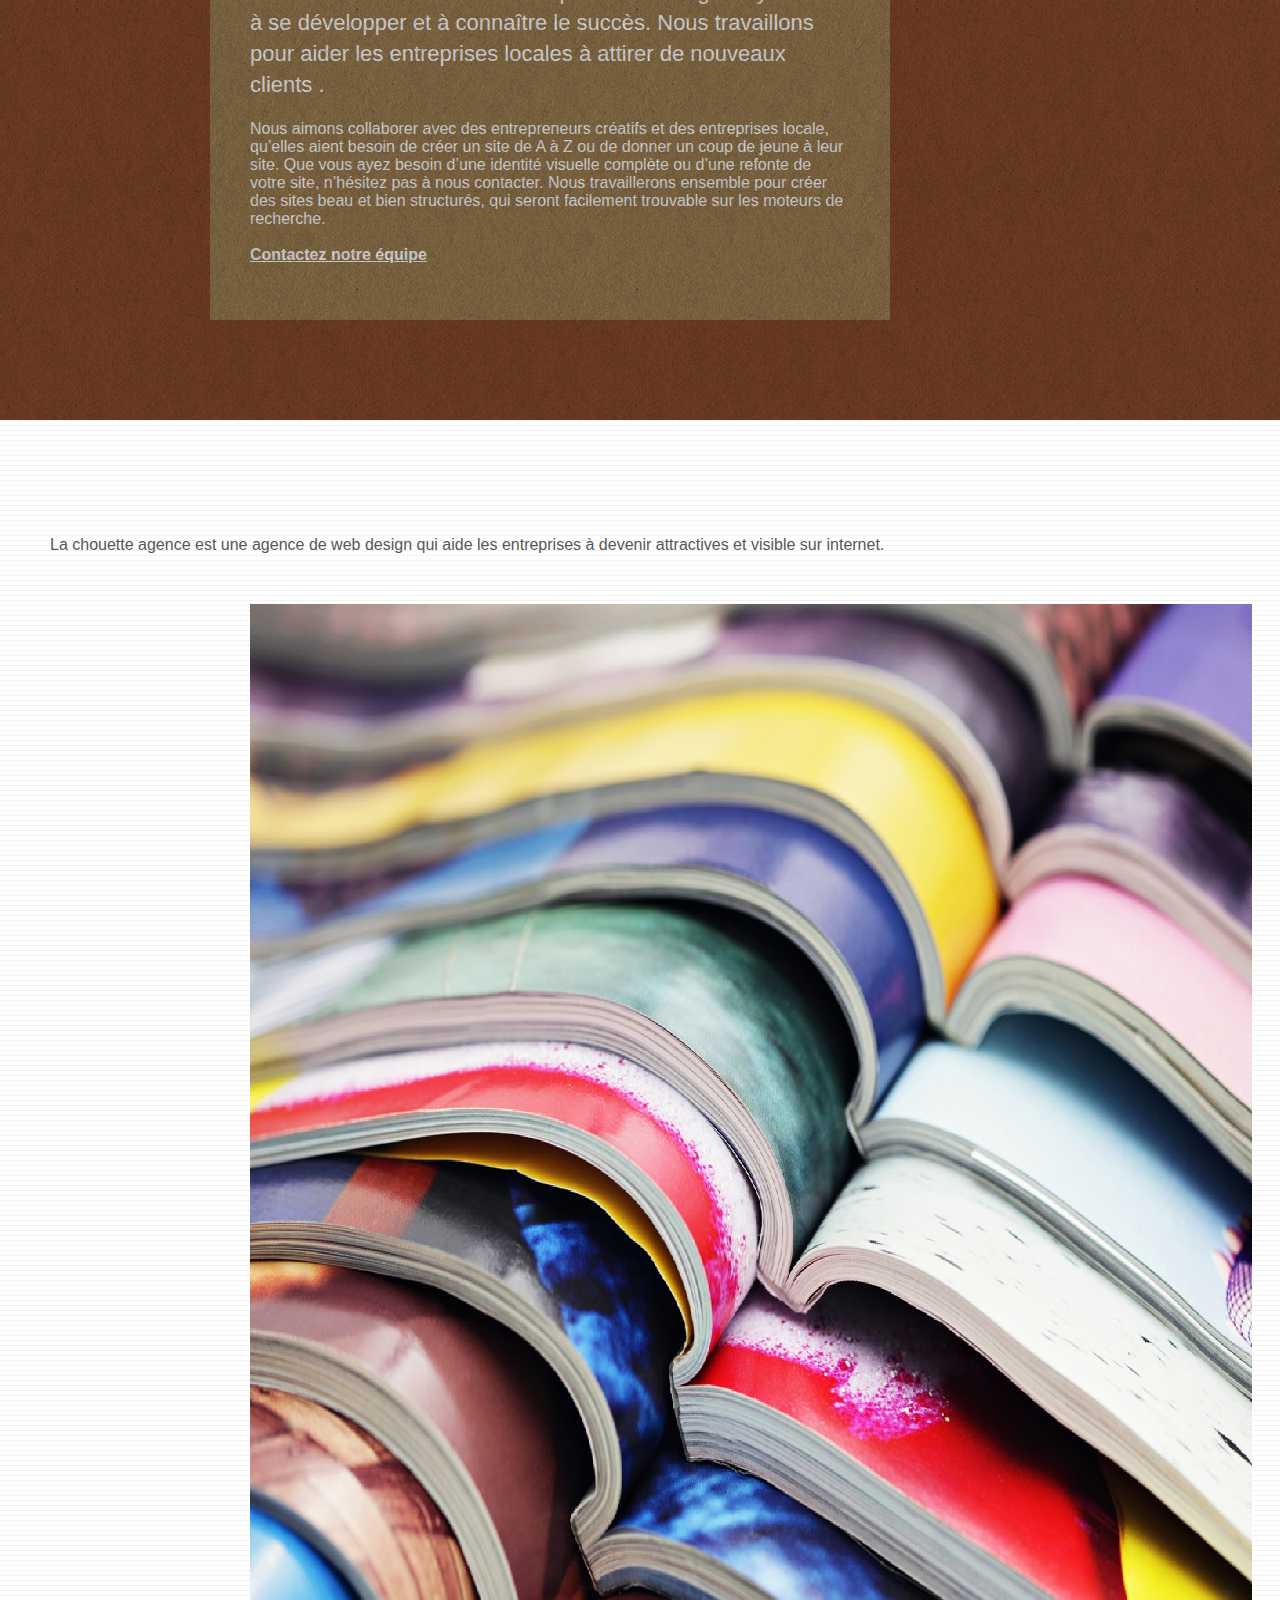
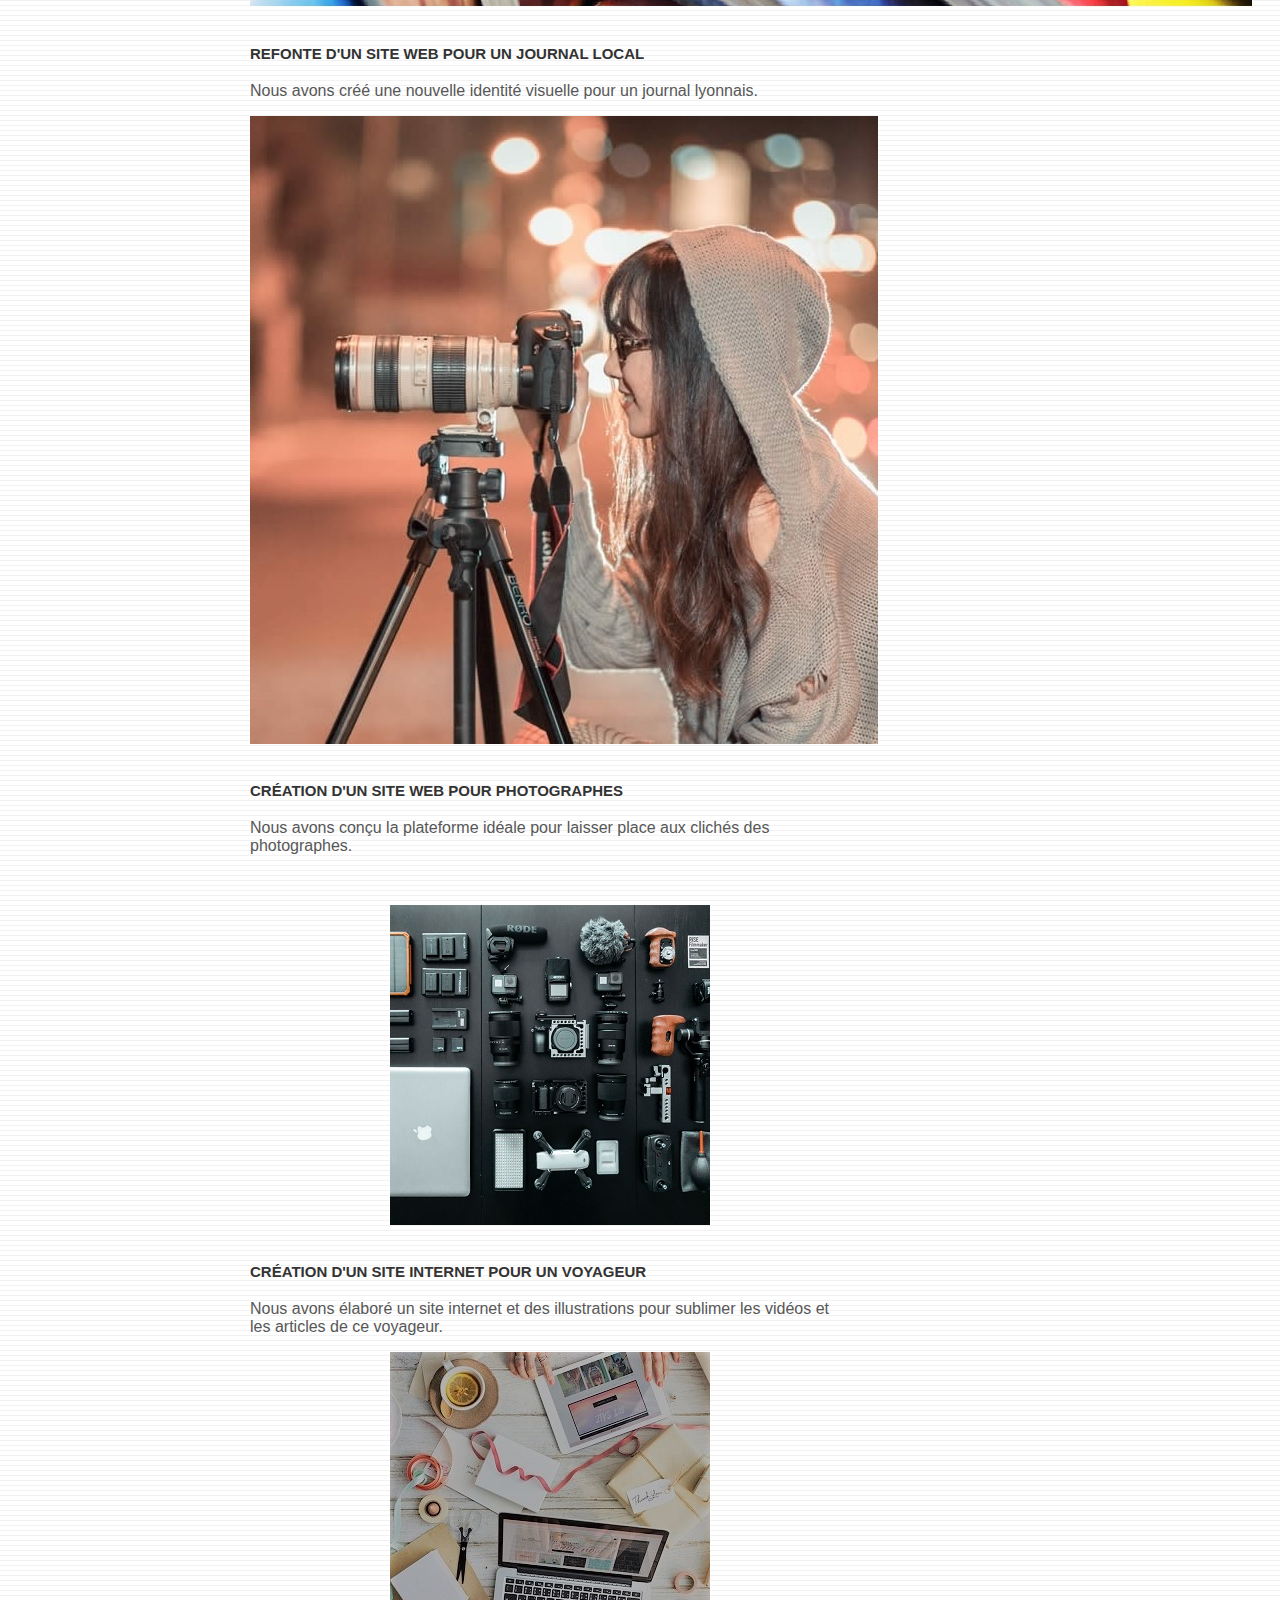
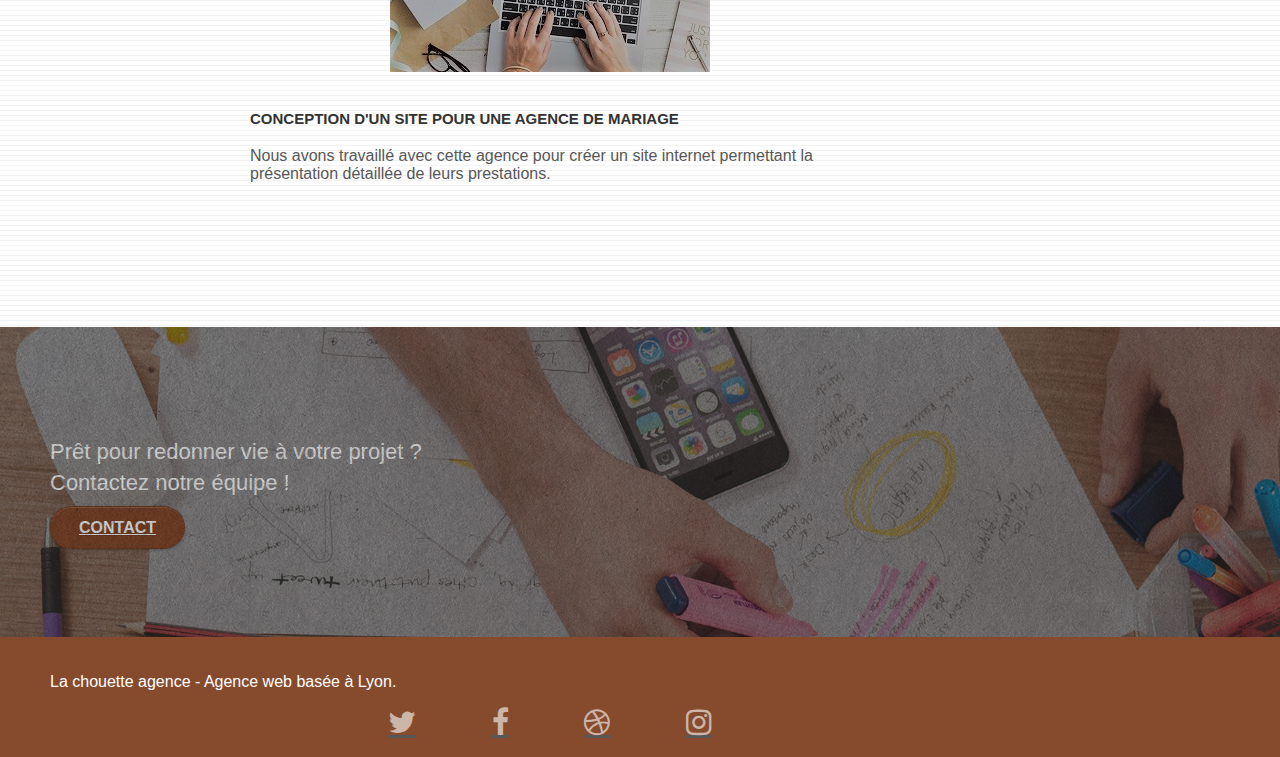
==== commit 140b4bee: "remplacement des <h3> par des <h2> sur index.html" ====
--- a/index.html
+++ b/index.html
@@ -102,9 +102,9 @@
 					<div class="text-center">
 						<span class="et-icon-browser sm-shadow icon-dark-slate-blue icons icon-lg"></span>
 					</div>
-					<h3 class="mg-md text-center">
+					<h2 class="mg-md text-center">
 						Web design
-					</h3>
+					</h2>
 					<p class="text-center ">
 						Que vous ayez un site web qui a besoin d&rsquo;un rafraîchissement ou que vous partiez de
 						zéro, laissez-nous vous réaliser un design dont vous serez fier.
@@ -114,9 +114,9 @@
 					<div class="text-center">
 						<span class="et-icon-presentation sm-shadow icon-dark-slate-blue icons icon-lg"></span>
 					</div>
-					<h3 class="mg-md text-center">
+					<h2 class="mg-md text-center">
 						&nbsp;Stratégie
-					</h3>
+					</h2>
 					<p class="text-center ">
 						Plutôt que de suggérer des designs à la mode, nous travaillerons avec vous pour comprendre
 						vos objectifs commerciaux afin de vous proposer le meilleur design possible.<br>
@@ -126,9 +126,9 @@
 					<div class="text-center">
 						<span class="et-icon-edit sm-shadow icon-dark-slate-blue icons icon-lg"></span>
 					</div>
-					<h3 class="mg-md text-center">
+					<h2 class="mg-md text-center">
 						Illustrations
-					</h3>
+					</h2>
 					<p class="text-center ">
 						Un bon design n'est rien sans de bonnes illustrations. Laissez faire notre équipe de
 						graphistes talentueux pour donner à vos pages une touche finale d'élégance.
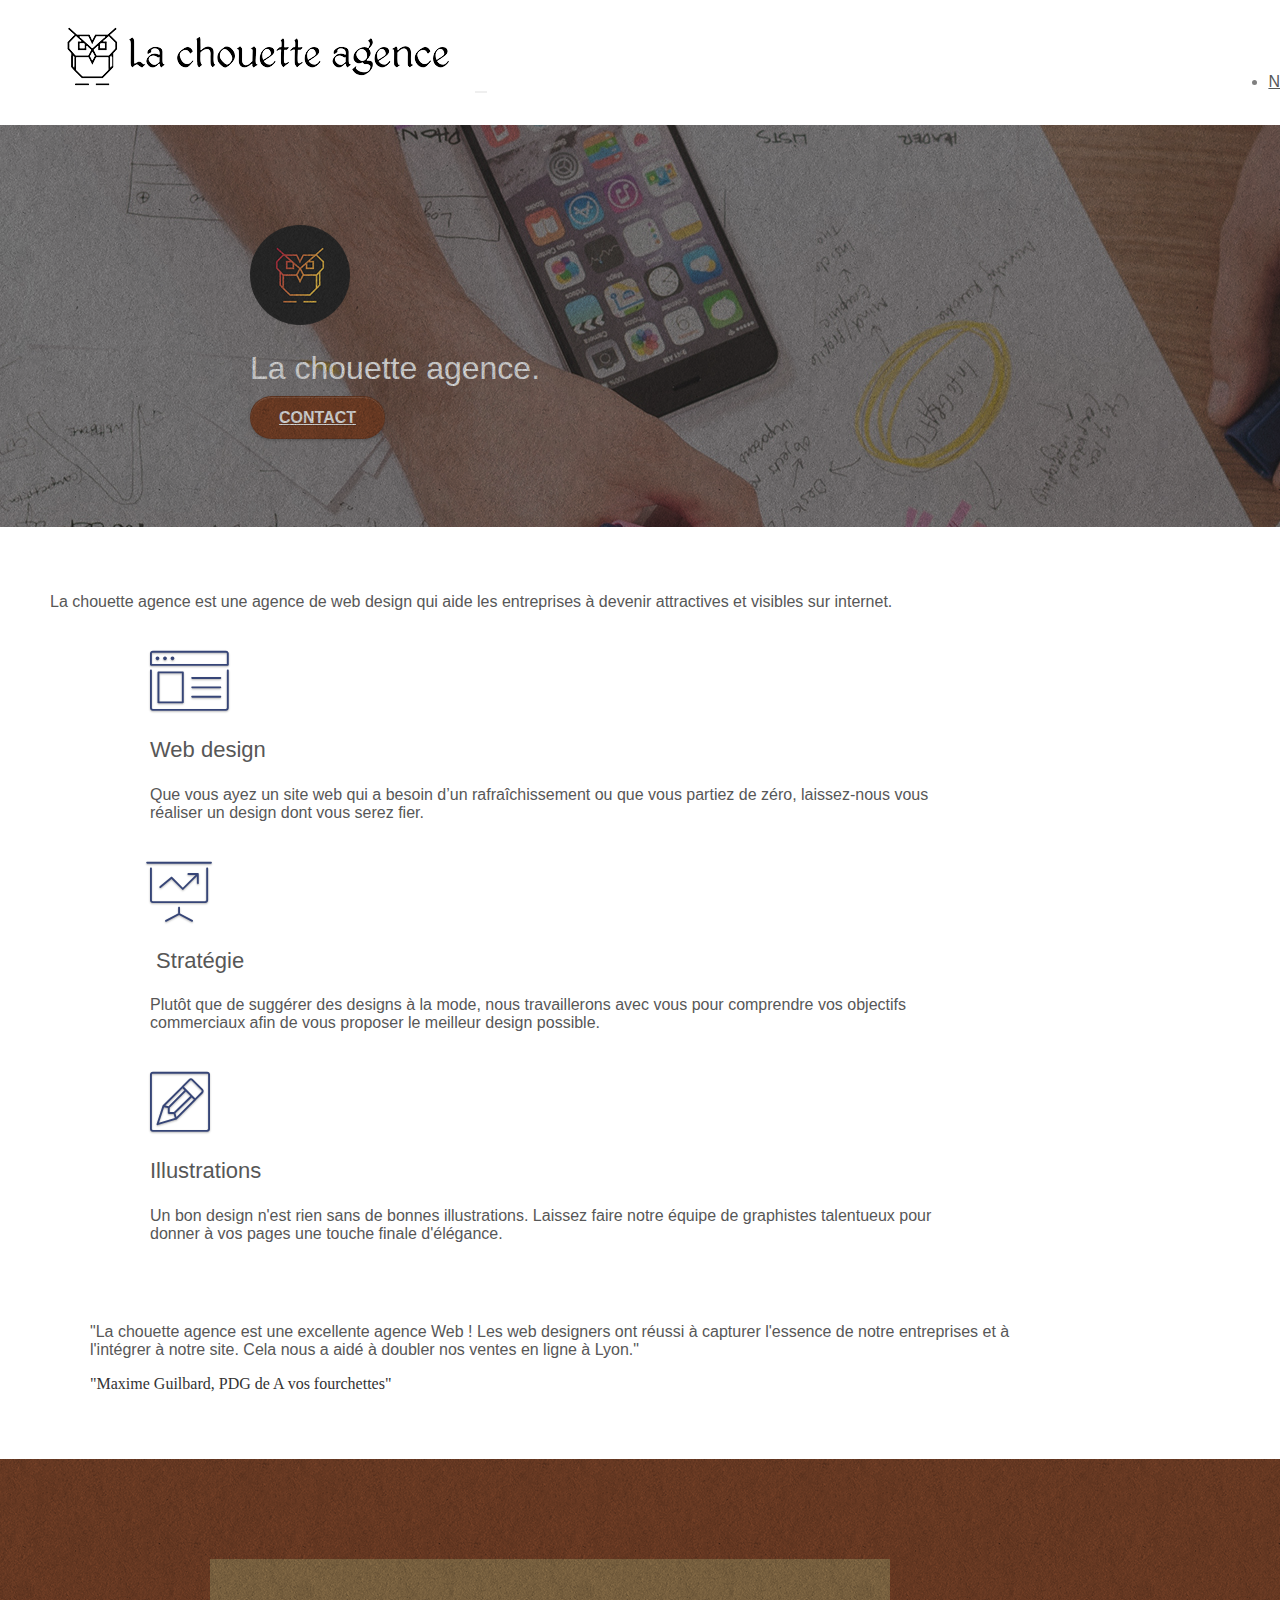
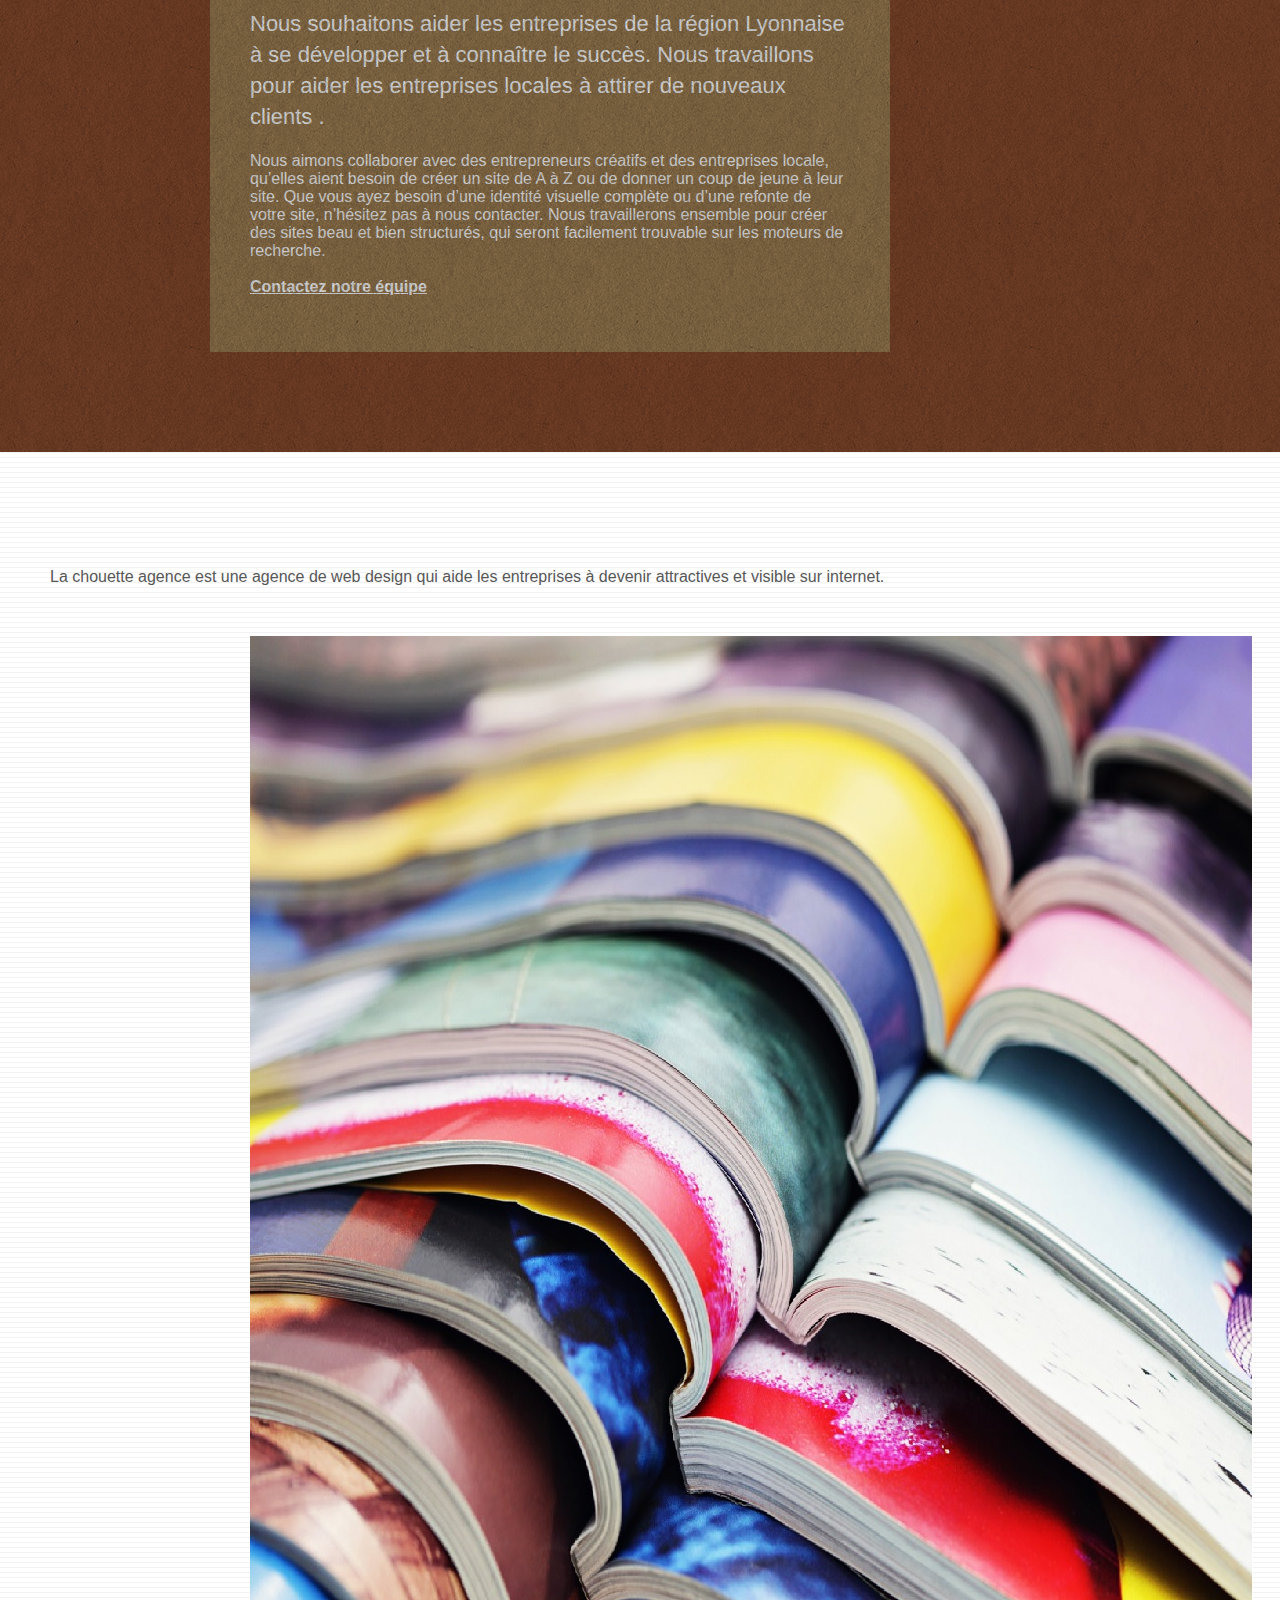
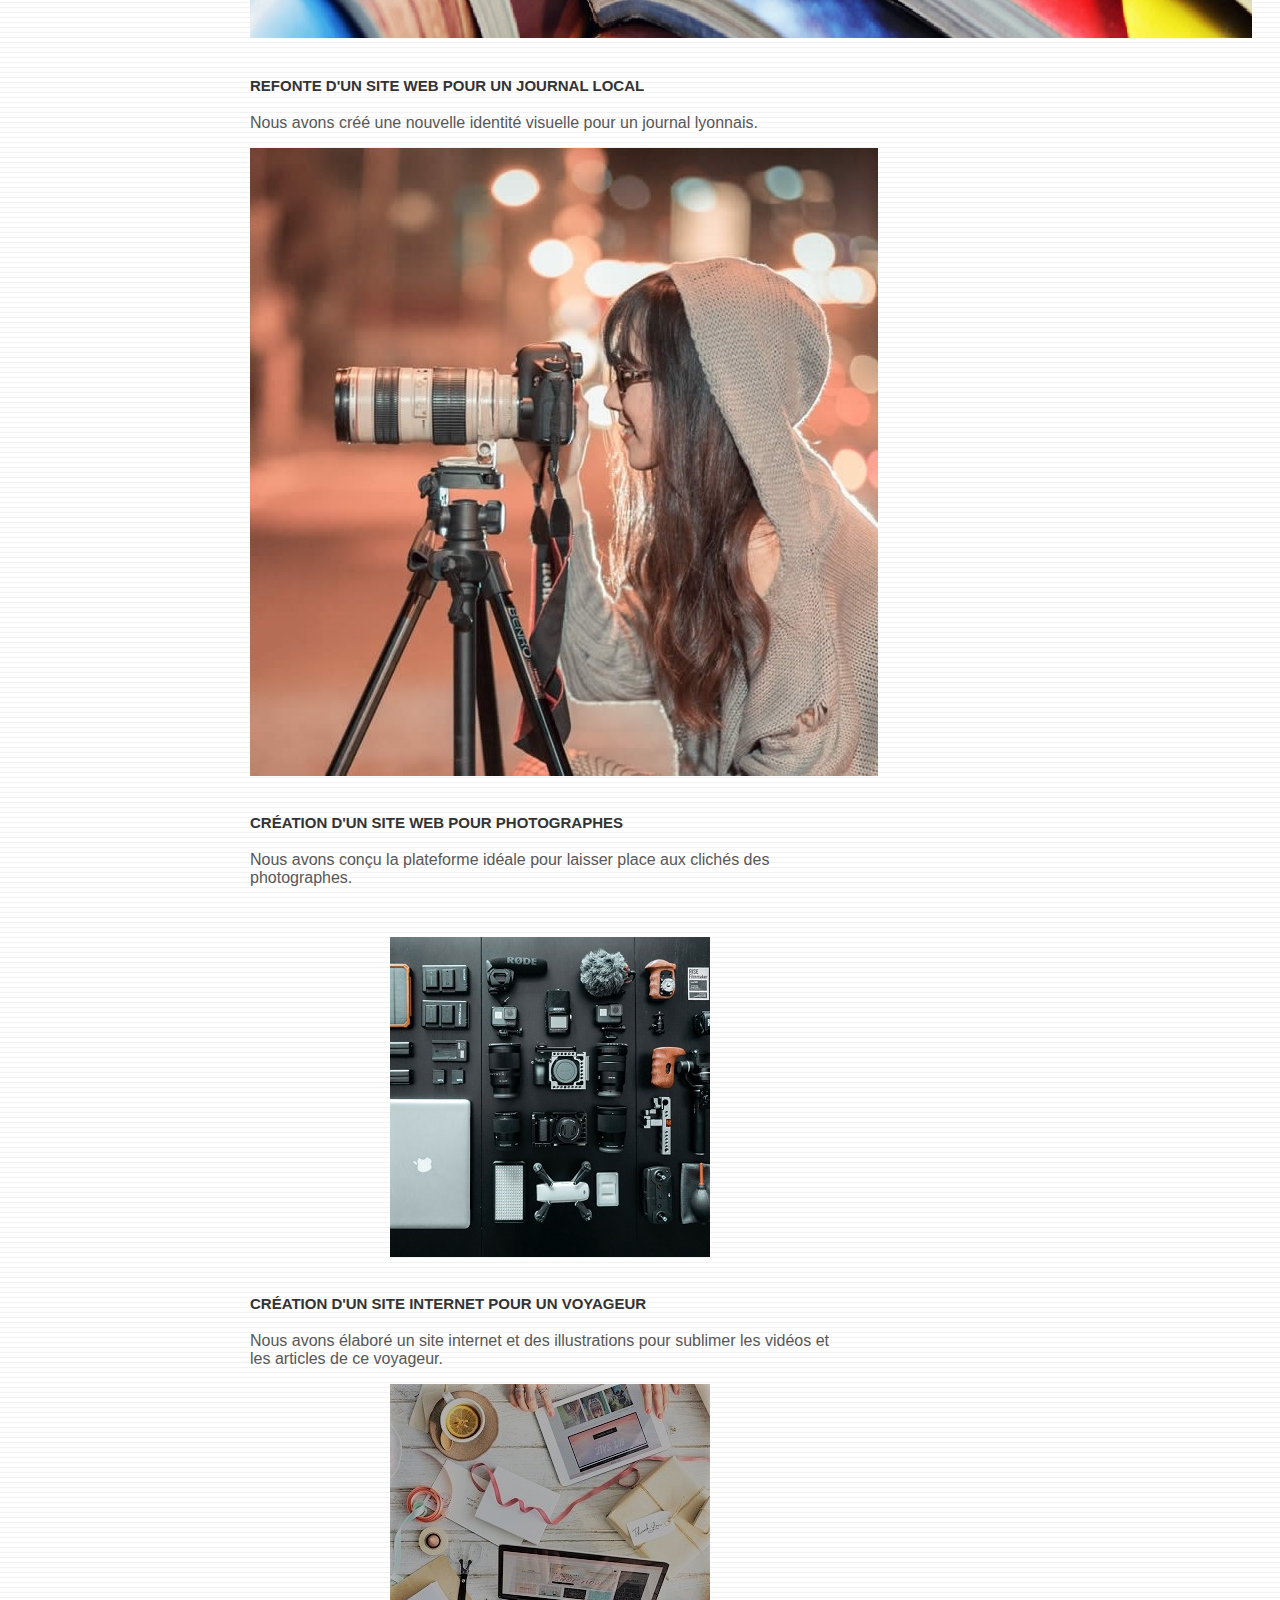
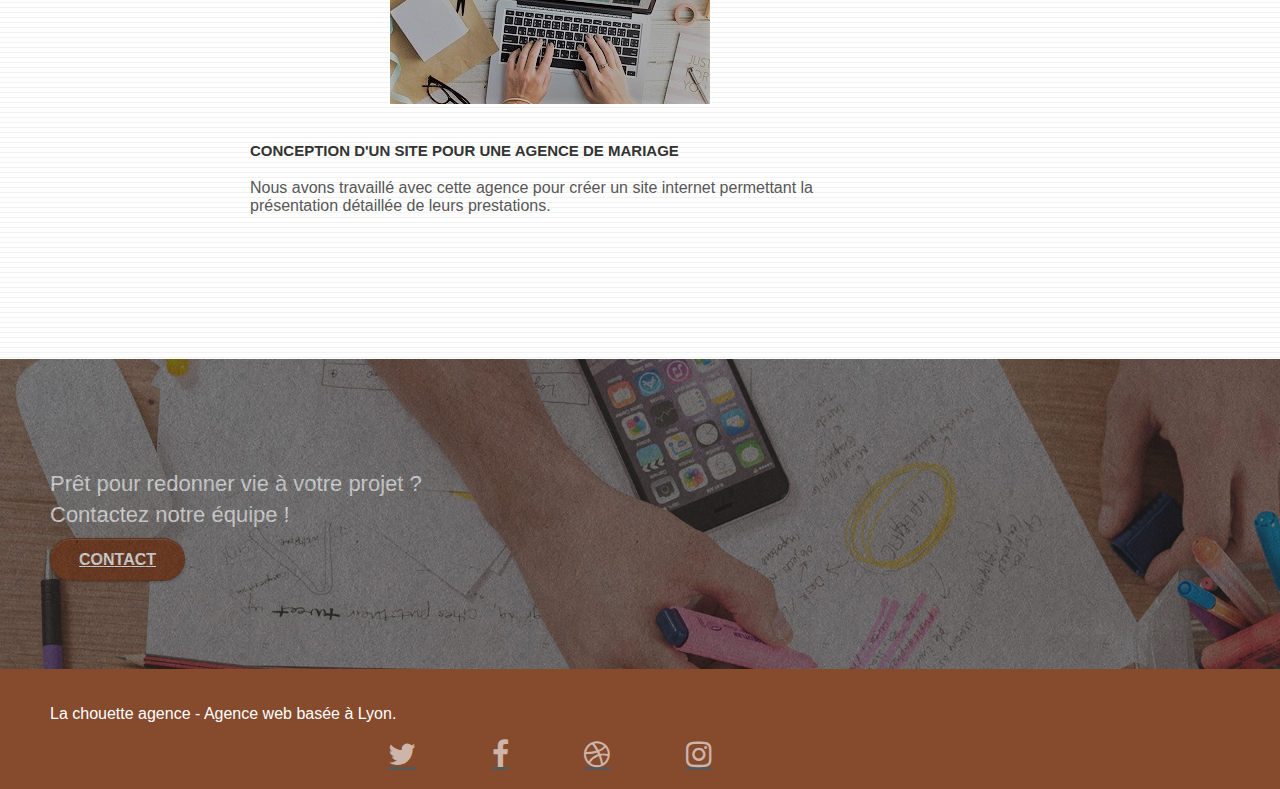
==== commit 6fb94e25: "modification du logo dans index.html et contact.html pour Lighthouse perf" ====
--- a/index.html
+++ b/index.html
@@ -45,7 +45,7 @@
 				<nav class="navbar row">
 					<div class="navbar-header">
 						<a class="navbar-brand" href="index.html"><img src="img/la-chouette-agence.png"
-								alt="paris web design logo agence web meilleure agence" height="40" /></a>
+								alt="logo la chouette agence" /></a>
 						<button id="nav-toggle" type="button" class="ui-navbar-toggle navbar-toggle"
 							data-toggle="collapse" data-target=".navbar-1">
 							<span class="sr-only">Toggle navigation</span><span class="icon-bar"></span><span
@@ -276,22 +276,26 @@
 					<div class="row row-no-gutters social">
 						<div class="col-sm-3">
 							<div class="text-center">
-								<a class="social" href="index.html"><span class="fa fa-twitter icon-md"></span></a>
+								<a aria-label="twitter" class="social" href="https://twitter.com"><span
+										class="fa fa-twitter icon-md"></span></a>
 							</div>
 						</div>
 						<div class="col-sm-3">
 							<div class="text-center">
-								<a class="social" href="index.html"><span class="fa fa-facebook icon-md"></span></a>
+								<a aria-label="facebook" class="social" href="https://facebook.fr"><span
+										class="fa fa-facebook icon-md"></span></a>
 							</div>
 						</div>
 						<div class="col-sm-3">
 							<div class="text-center">
-								<a class="social" href="index.html"><span class="fa fa-dribbble icon-md"></span></a>
+								<a aria-label="dribbble" class="social" href="http://dribbble.com"><span
+										class="fa fa-dribbble icon-md"></span></a>
 							</div>
 						</div>
 						<div class="col-sm-3">
 							<div class="text-center">
-								<a class="social" href="index.html"><span class="fa fa-instagram icon-md"></span></a>
+								<a aria-label="instagram" class="social" href="http://instagram.com"><span
+										class="fa fa-instagram icon-md"></span></a>
 							</div>
 						</div>
 					</div>
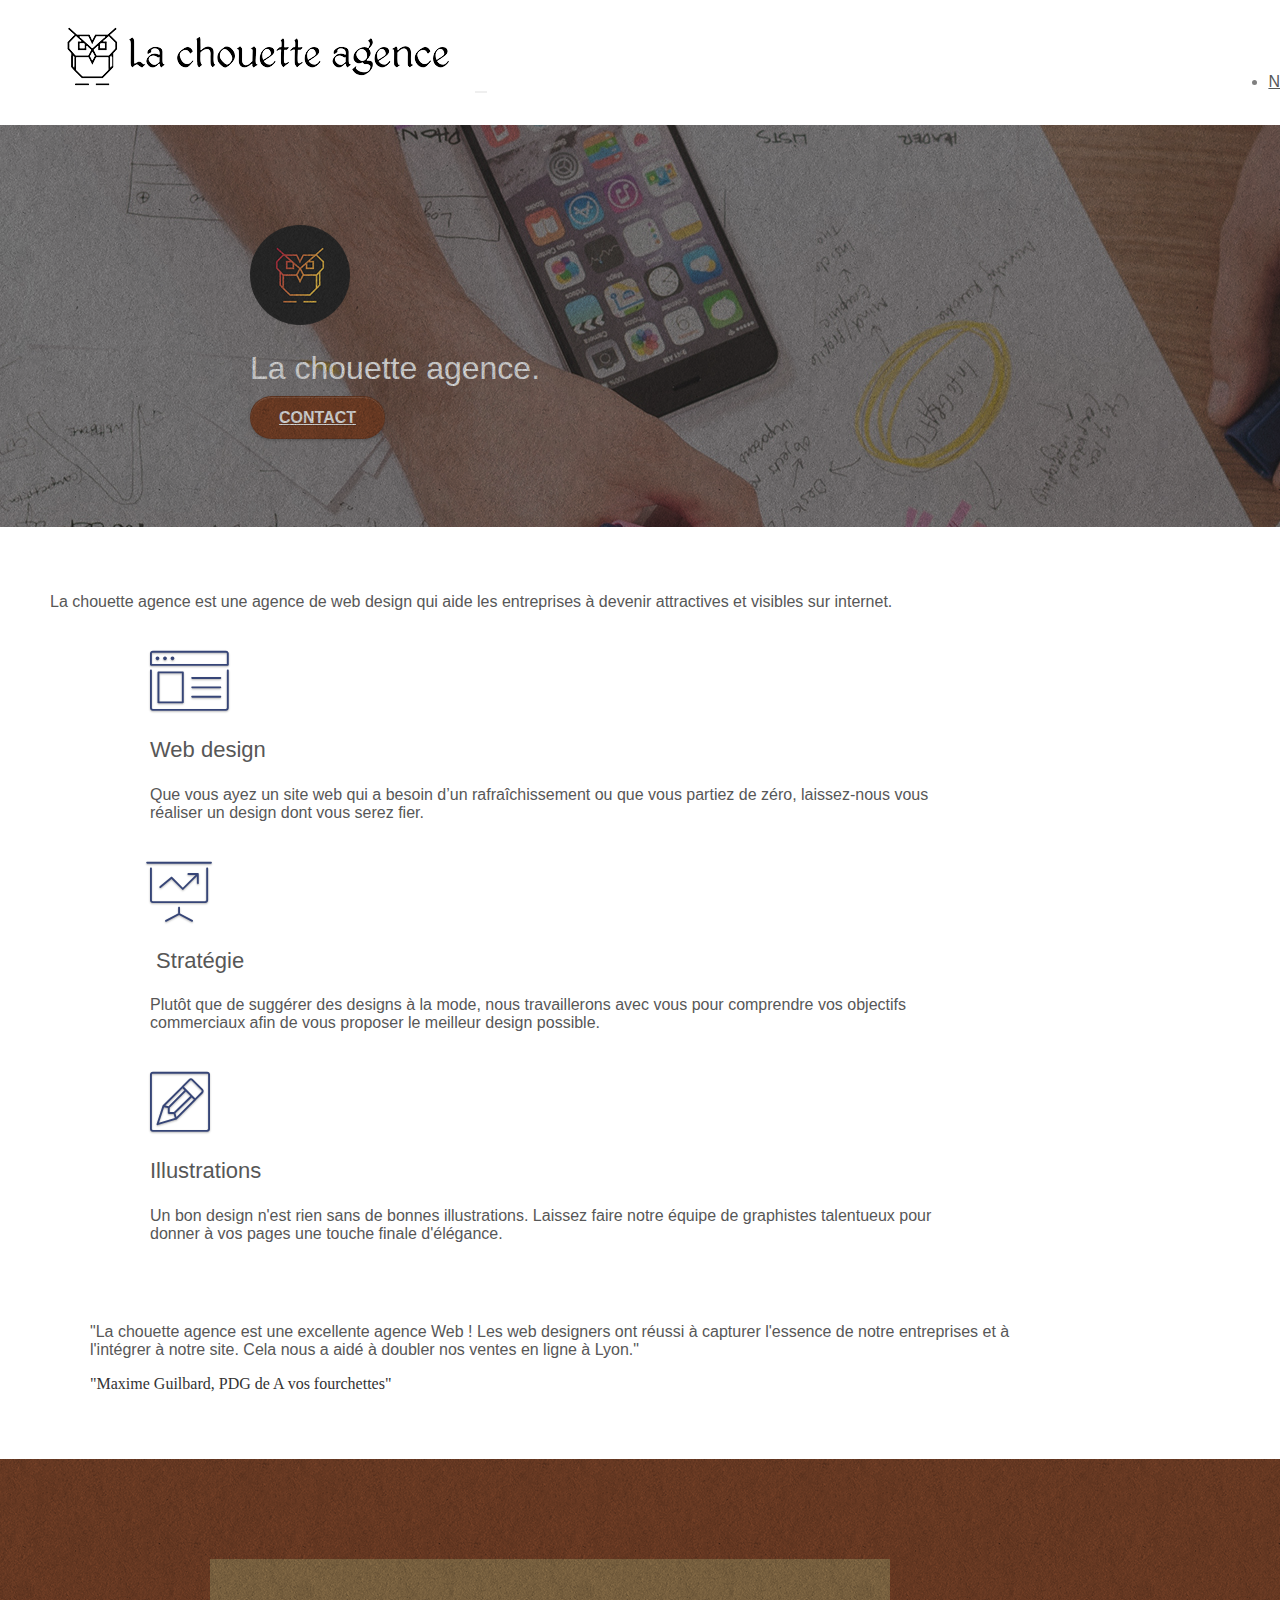
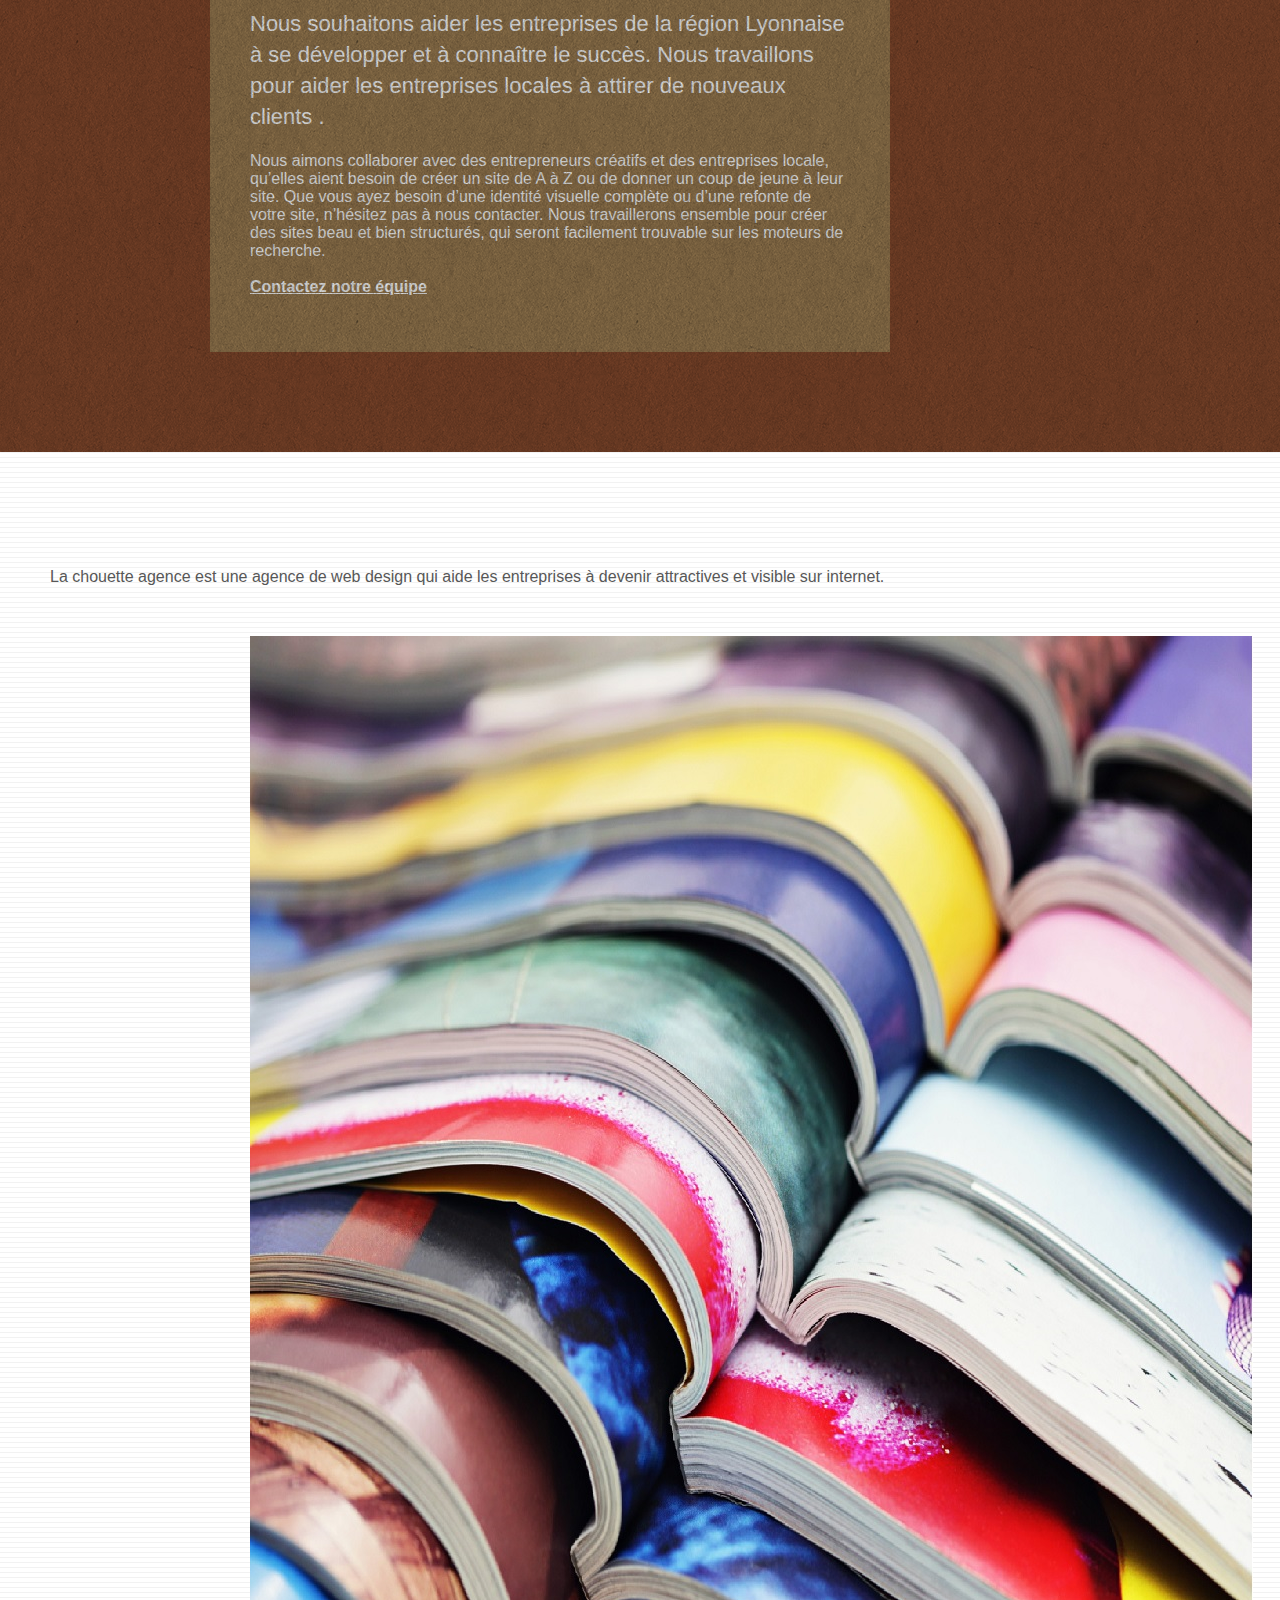
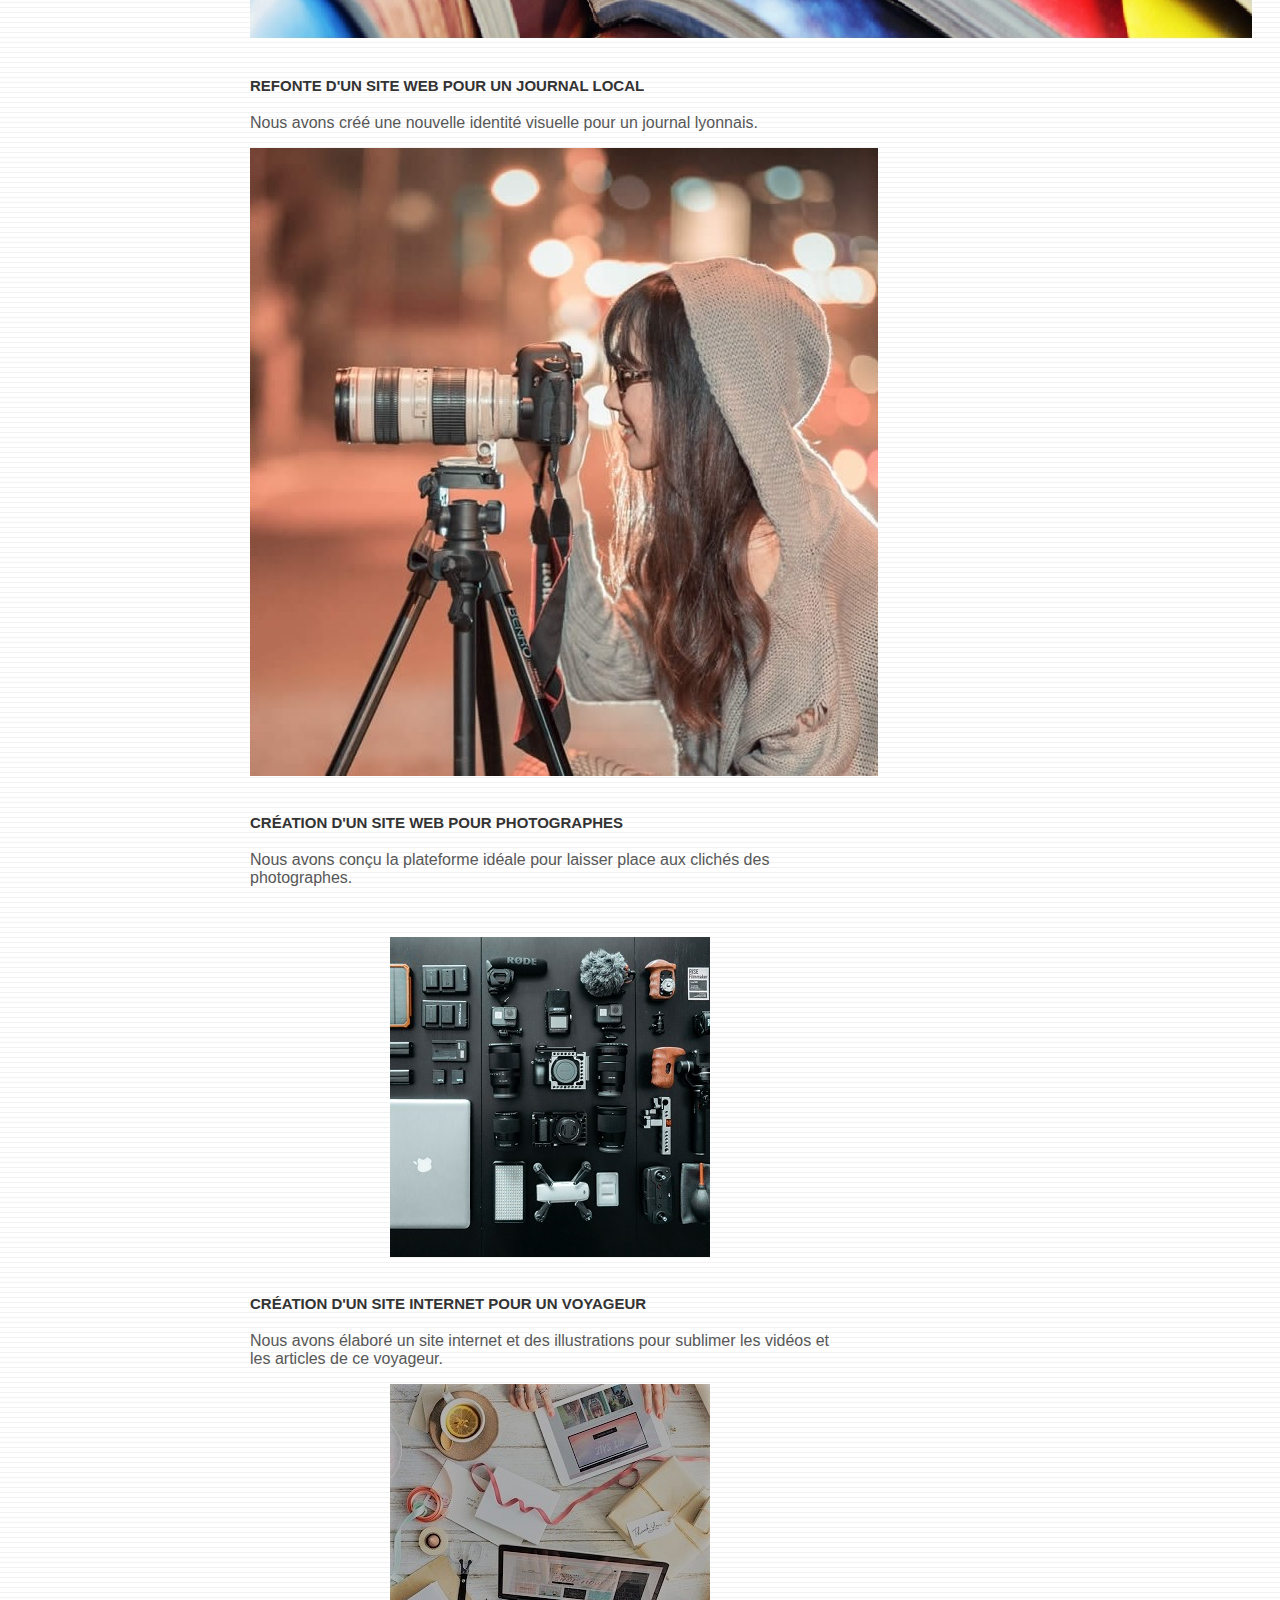
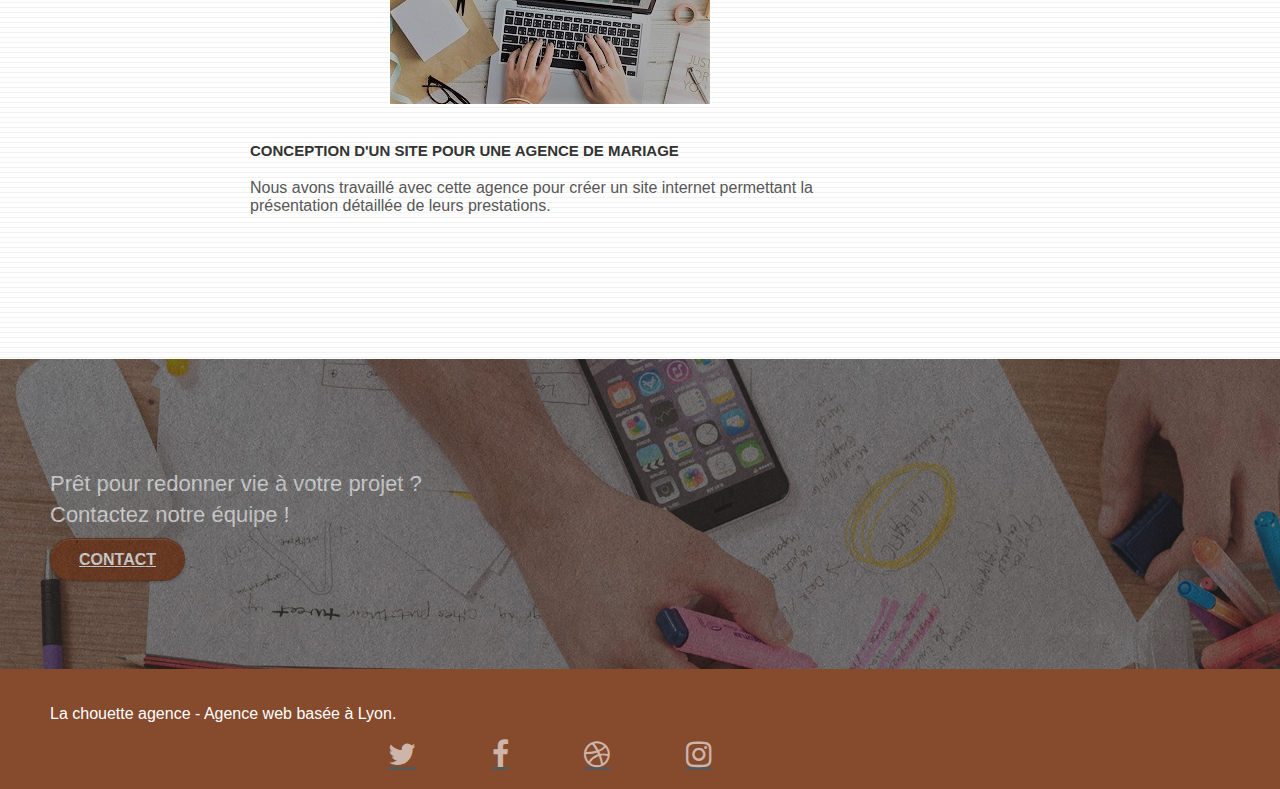
==== commit 01d9b540: "images dans index.html modifier" ====
--- a/index.html
+++ b/index.html
@@ -23,7 +23,7 @@
 		crossorigin="anonymous"></script>
 	<script src="./js/blocs.js"></script>
 	<script src="./js/jquery.touchSwipe.js" defer></script>
-	<script src="./js/gmaps.js"></script>
+	<!-- <script src="./js/gmaps.js"></script> -->
 
 	<title>La Chouette Agence - Agence Web Design</title>
 
@@ -193,11 +193,9 @@
 			</div>
 			<div class="row tight-width-whitespace portfolio-row">
 				<div class="col-sm-6">
-					<a href="#" data-lightbox="img/1.jpg" data-gallery-id="gallery-1"
+					<a href="#" data-lightbox="img/lot_of_books.png" data-gallery-id="gallery-1"
 						data-caption="Refonte d'un site web pour un journal local" data-frame="snapshot-lb"><img
-							src="img/1.jpg"
-							alt="paris web design logo agence web meilleure agence et refonte site web journal"
-							class="img-responsive portfolio-thumb" /></a>
+							src="img/lot_of_books.png" alt="Des livres" class="img-responsive portfolio-thumb" /></a>
 					<h3 class="mg-md text-center">
 						Refonte d'un site web pour un journal local
 					</h3>
@@ -206,10 +204,10 @@
 					</p>
 				</div>
 				<div class="col-sm-6">
-					<a href="#" data-lightbox="img/2.jpg" data-gallery-id="gallery-1"
+					<a href="#" data-lightbox="img/photographer.png" data-gallery-id="gallery-1"
 						data-caption="Création d'un site web pour photographes" data-frame="snapshot-lb"><img
-							src="img/2.jpg" class="img-responsive portfolio-thumb"
-							alt="paris web design logo agence web meilleure agence, Création d'un site web pour photographes" /></a>
+							src="img/photographer.png" class="img-responsive portfolio-thumb"
+							alt="Une photographe" /></a>
 					<h3 class="mg-md text-center">
 						Création d'un site web pour photographes
 					</h3>
@@ -220,10 +218,10 @@
 			</div>
 			<div class="row tight-width-whitespace portfolio-row">
 				<div class="col-sm-6">
-					<a href="#" data-lightbox="img/3.bmp" data-gallery-id="gallery-1"
+					<a href="#" data-lightbox="img/material_photo.png" data-gallery-id="gallery-1"
 						data-caption="Création d'un site internet pour un voyageur" data-frame="snapshot-lb"><img
-							src="img/3.bmp" class="img-responsive portfolio-thumb"
-							alt="paris web design logo agence web meilleure agence, Création d'un site web pour voyageur" /></a>
+							src="img/material_photo.png" class="img-responsive portfolio-thumb"
+							alt="Matériels photographique" /></a>
 					<h3 class="mg-md text-center">
 						Création d'un site internet pour un voyageur
 					</h3>
@@ -233,10 +231,10 @@
 					</p>
 				</div>
 				<div class="col-sm-6">
-					<a href="#" data-lightbox="img/4.bmp" data-gallery-id="gallery-1"
+					<a href="#" data-lightbox="img/table_work.png" data-gallery-id="gallery-1"
 						data-caption="Conception d'un site pour une agence de mariage" data-frame="snapshot-lb"><img
-							src="img/4.bmp" class="img-responsive portfolio-thumb"
-							alt="paris web design logo agence web meilleure agence, Création d'un site web pour agence de mariage" /></a>
+							src="img/table_work.png" class="img-responsive portfolio-thumb"
+							alt="Table de travail" /></a>
 					<h3 class="mg-md text-center">
 						Conception d'un site pour une agence de mariage
 					</h3>
@@ -254,9 +252,11 @@
 	<div class="bloc bgc-dark-slate-blue bg-banniere d-bloc bloc-bg-texture texture-paper" id="bloc-5-cta">
 		<div class="container bloc-lg">
 			<div class="row">
-				<h2 class="mg-md text-center tc-white">
-					Prêt pour redonner vie à votre projet ?<br>Contactez notre équipe !
-				</h2>
+				<div class="col-sm-12">
+					<h2 class="mg-md text-center tc-white">
+						Prêt pour redonner vie à votre projet ?<br>Contactez notre équipe !
+					</h2>
+				</div>
 				<div class="col-sm-12 text-center">
 					<a href="contact.html" class="btn btn-atomic-tangerine btn-clean btn-rd btn-lg cta-hero">Contact</a>
 				</div>
--- a/style.css
+++ b/style.css
@@ -766,10 +766,6 @@
     background-color: #ffffff;
 }
 
-.bgc-dark-slate-blue {
-    background-color: #364577;
-}
-
 .bgc-atomic-tangerine {
     background-color: #864a2d;
 }
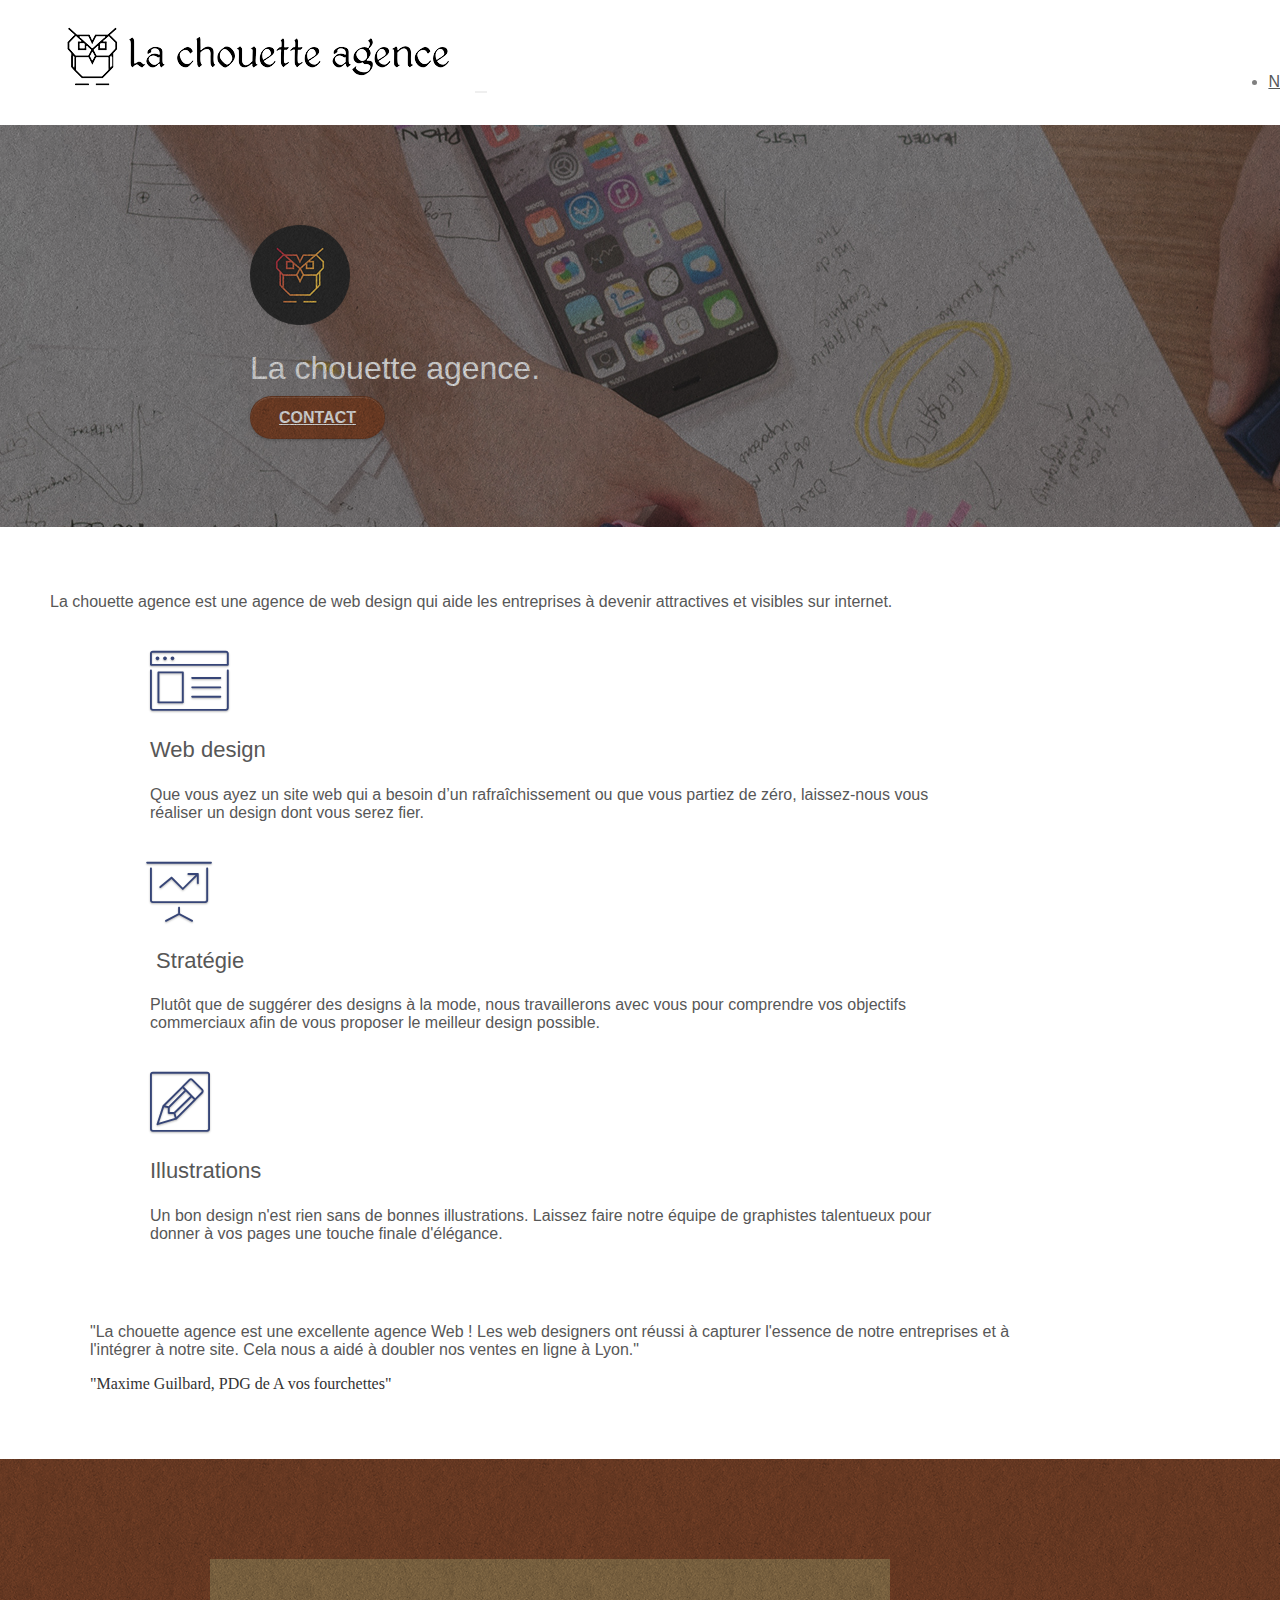
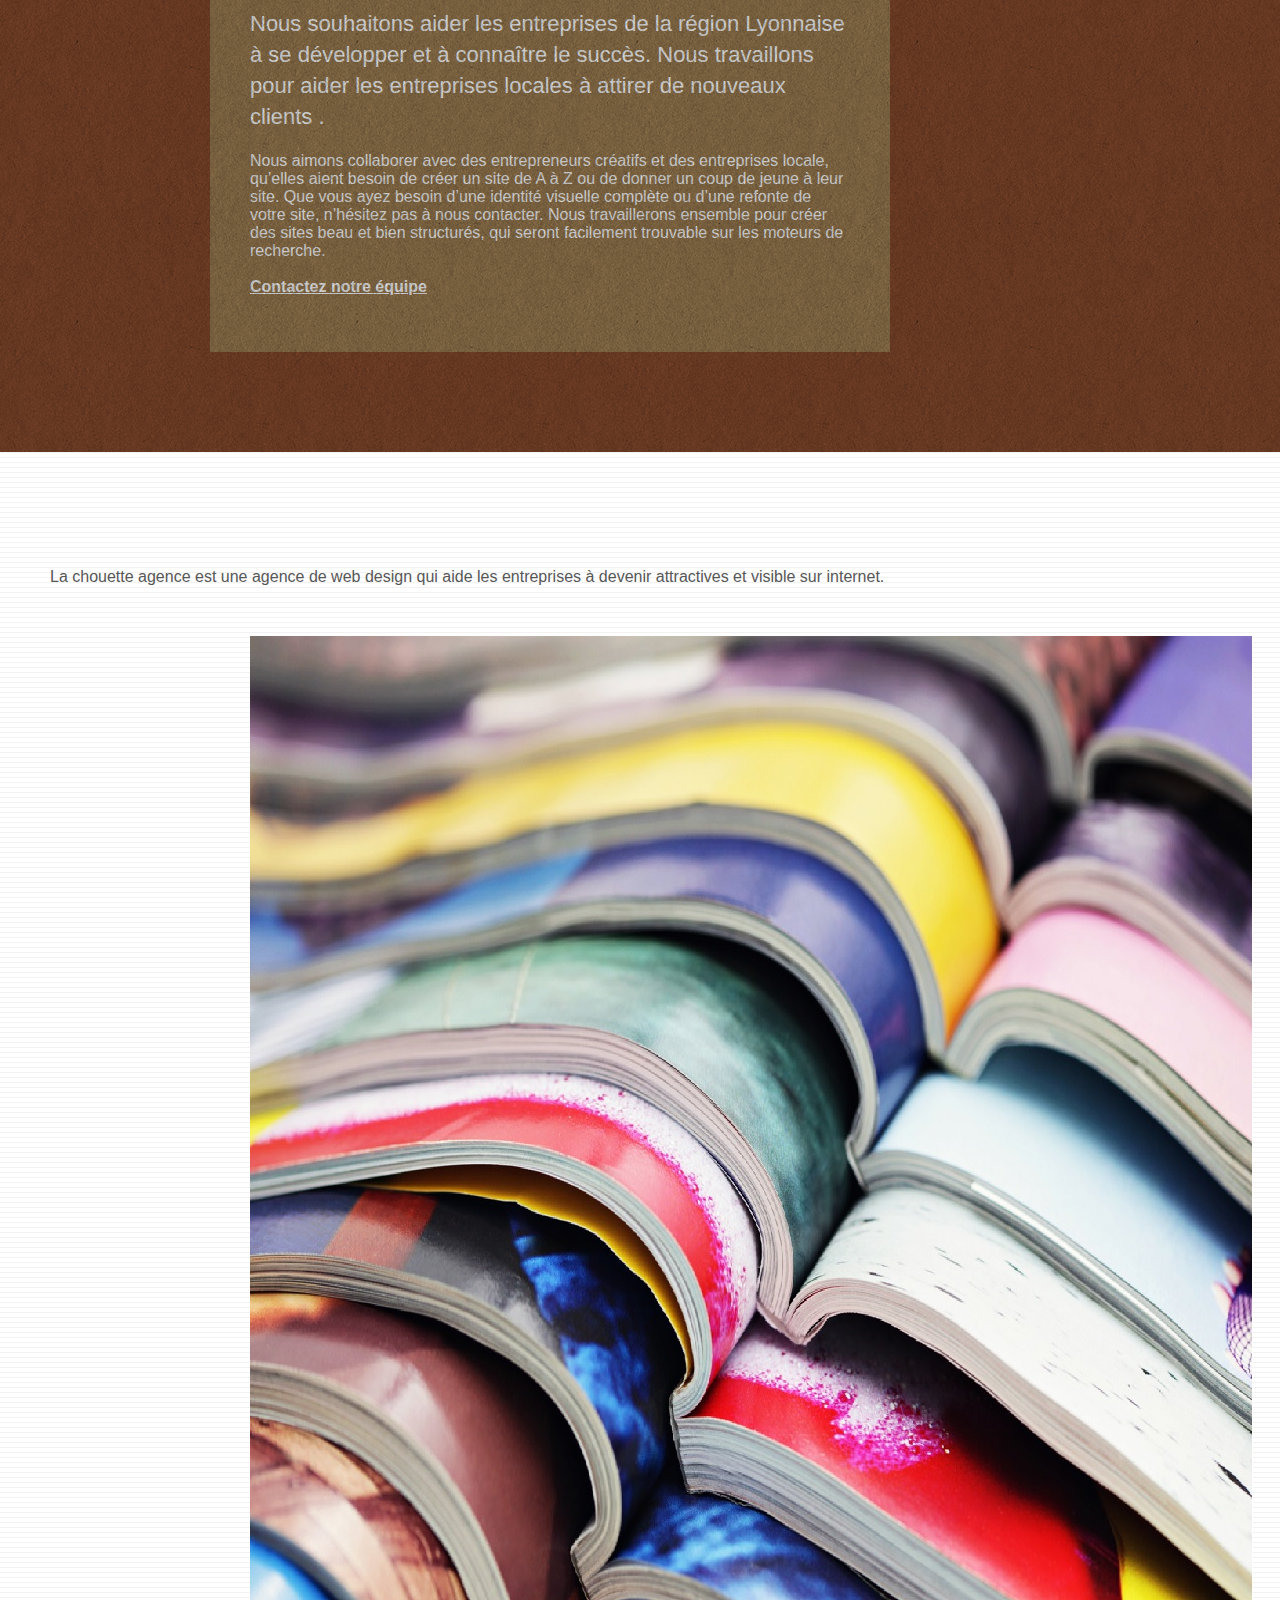
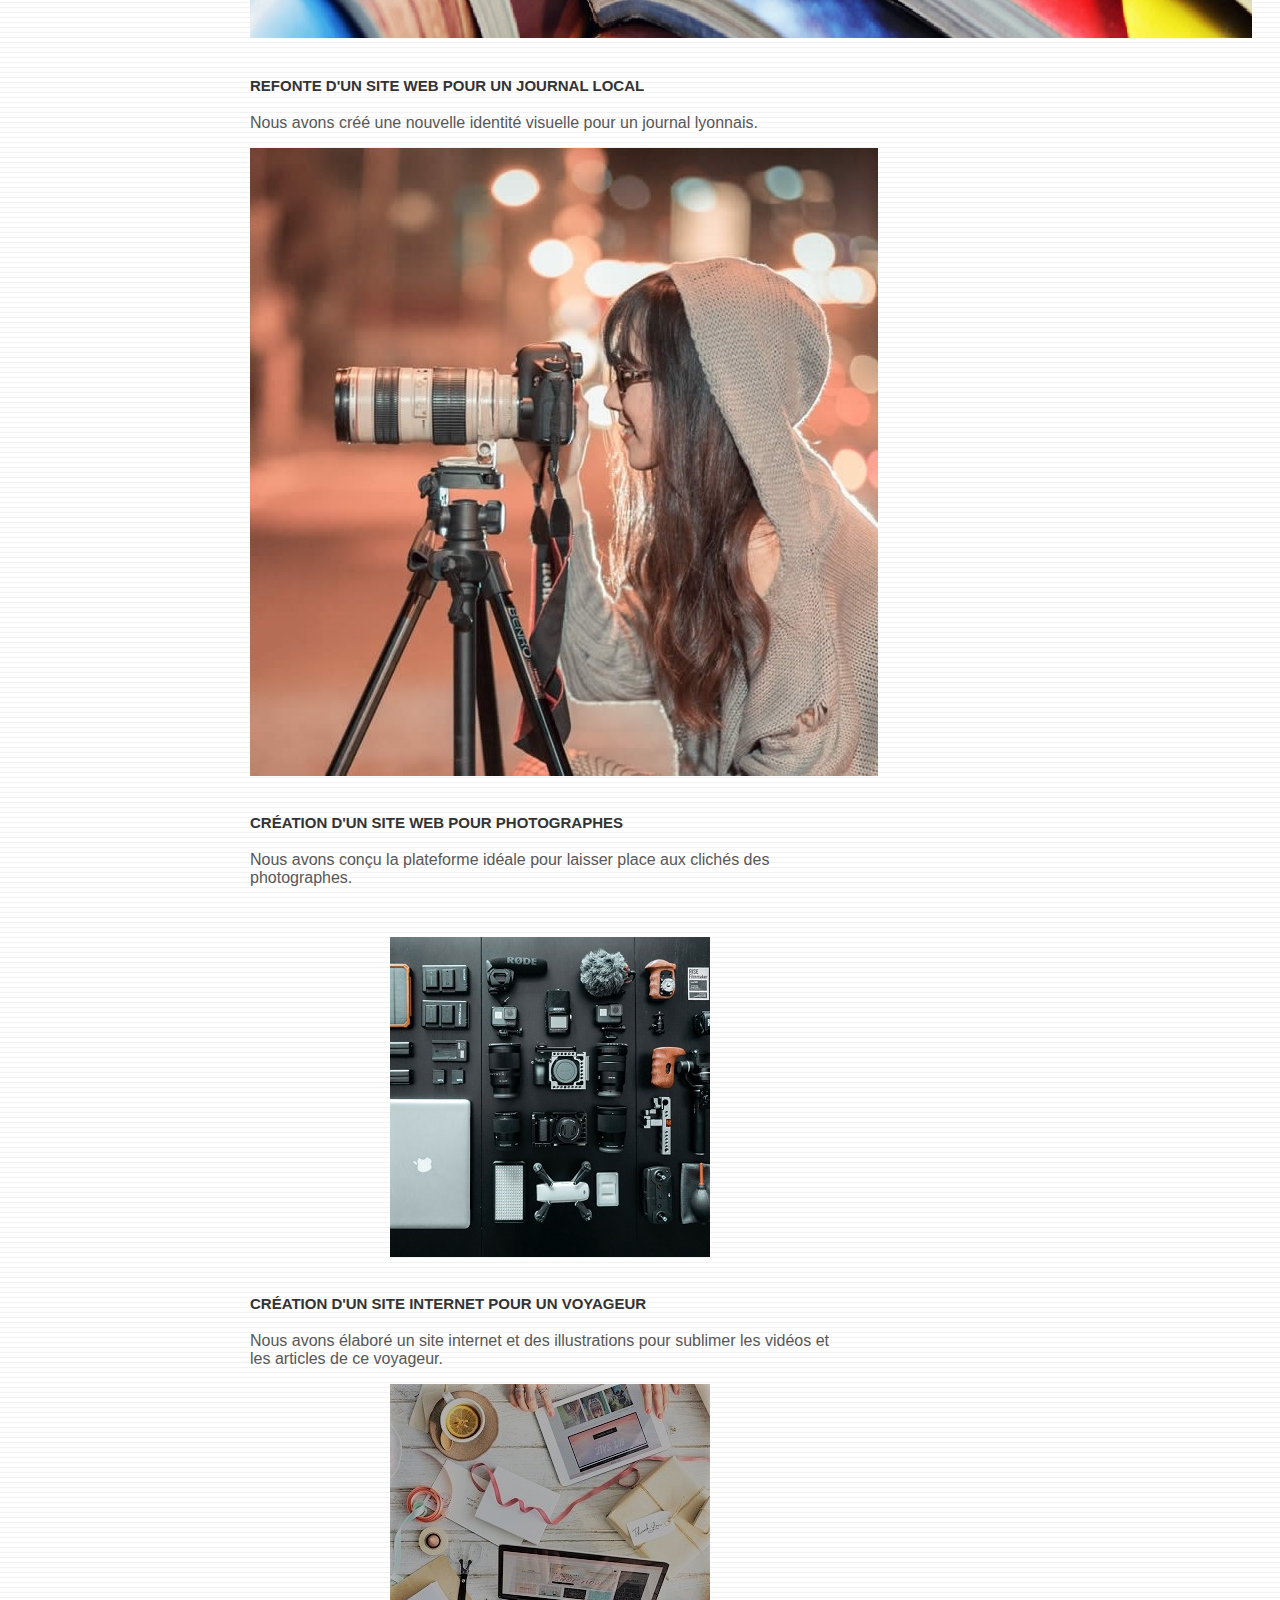
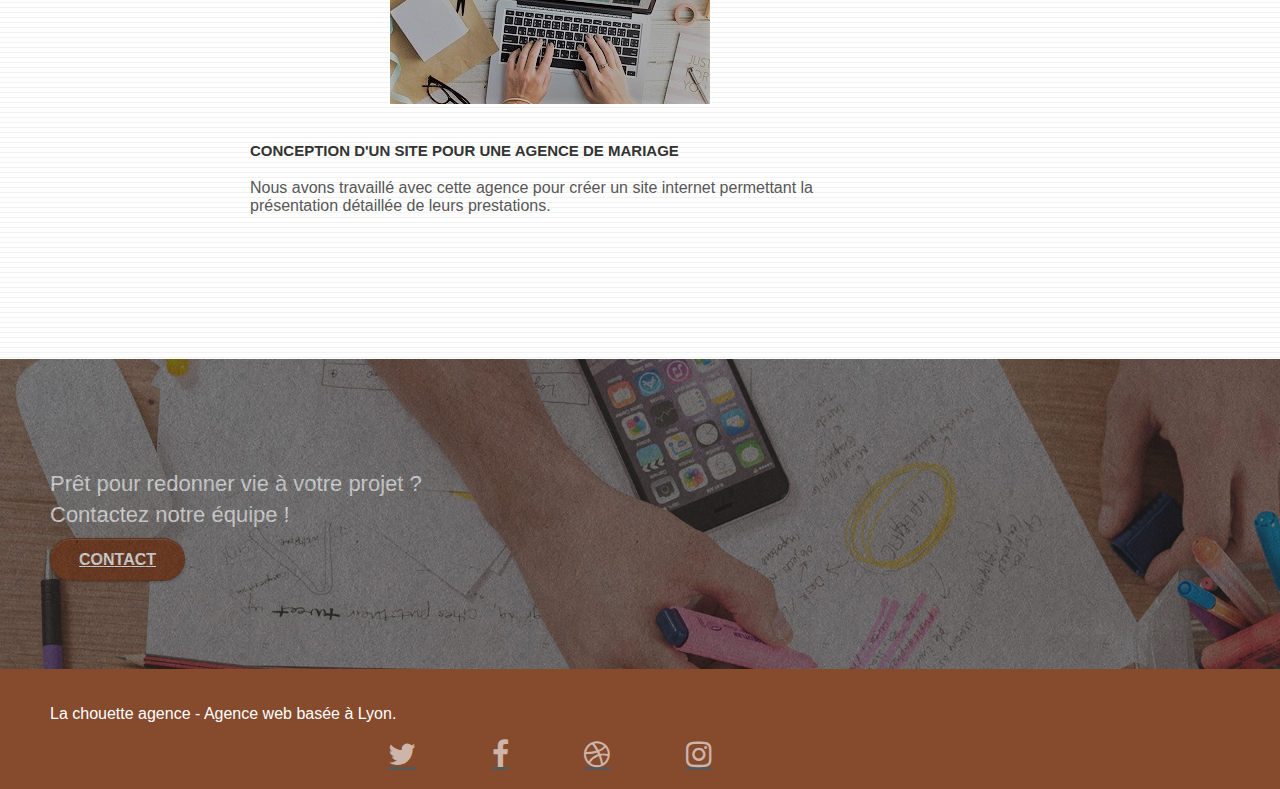
==== commit 94208fe6: "images remises" ====
--- a/index.html
+++ b/index.html
@@ -193,9 +193,9 @@
 			</div>
 			<div class="row tight-width-whitespace portfolio-row">
 				<div class="col-sm-6">
-					<a href="#" data-lightbox="img/lot_of_books.png" data-gallery-id="gallery-1"
+					<a href="#" data-lightbox="img/1.jpg" data-gallery-id="gallery-1"
 						data-caption="Refonte d'un site web pour un journal local" data-frame="snapshot-lb"><img
-							src="img/lot_of_books.png" alt="Des livres" class="img-responsive portfolio-thumb" /></a>
+							src="img/1.jpg" alt="Des livres" class="img-responsive portfolio-thumb" /></a>
 					<h3 class="mg-md text-center">
 						Refonte d'un site web pour un journal local
 					</h3>
@@ -204,10 +204,9 @@
 					</p>
 				</div>
 				<div class="col-sm-6">
-					<a href="#" data-lightbox="img/photographer.png" data-gallery-id="gallery-1"
+					<a href="#" data-lightbox="img/2.jpg" data-gallery-id="gallery-1"
 						data-caption="Création d'un site web pour photographes" data-frame="snapshot-lb"><img
-							src="img/photographer.png" class="img-responsive portfolio-thumb"
-							alt="Une photographe" /></a>
+							src="img/2.jpg" class="img-responsive portfolio-thumb" alt="Une photographe" /></a>
 					<h3 class="mg-md text-center">
 						Création d'un site web pour photographes
 					</h3>
@@ -218,10 +217,9 @@
 			</div>
 			<div class="row tight-width-whitespace portfolio-row">
 				<div class="col-sm-6">
-					<a href="#" data-lightbox="img/material_photo.png" data-gallery-id="gallery-1"
+					<a href="#" data-lightbox="img/3.bmp" data-gallery-id="gallery-1"
 						data-caption="Création d'un site internet pour un voyageur" data-frame="snapshot-lb"><img
-							src="img/material_photo.png" class="img-responsive portfolio-thumb"
-							alt="Matériels photographique" /></a>
+							src="img/3.bmp" class="img-responsive portfolio-thumb" alt="Matériels photographique" /></a>
 					<h3 class="mg-md text-center">
 						Création d'un site internet pour un voyageur
 					</h3>
@@ -231,10 +229,9 @@
 					</p>
 				</div>
 				<div class="col-sm-6">
-					<a href="#" data-lightbox="img/table_work.png" data-gallery-id="gallery-1"
+					<a href="#" data-lightbox="img/4.bmp" data-gallery-id="gallery-1"
 						data-caption="Conception d'un site pour une agence de mariage" data-frame="snapshot-lb"><img
-							src="img/table_work.png" class="img-responsive portfolio-thumb"
-							alt="Table de travail" /></a>
+							src="img/4.bmp" class="img-responsive portfolio-thumb" alt="Table de travail" /></a>
 					<h3 class="mg-md text-center">
 						Conception d'un site pour une agence de mariage
 					</h3>
